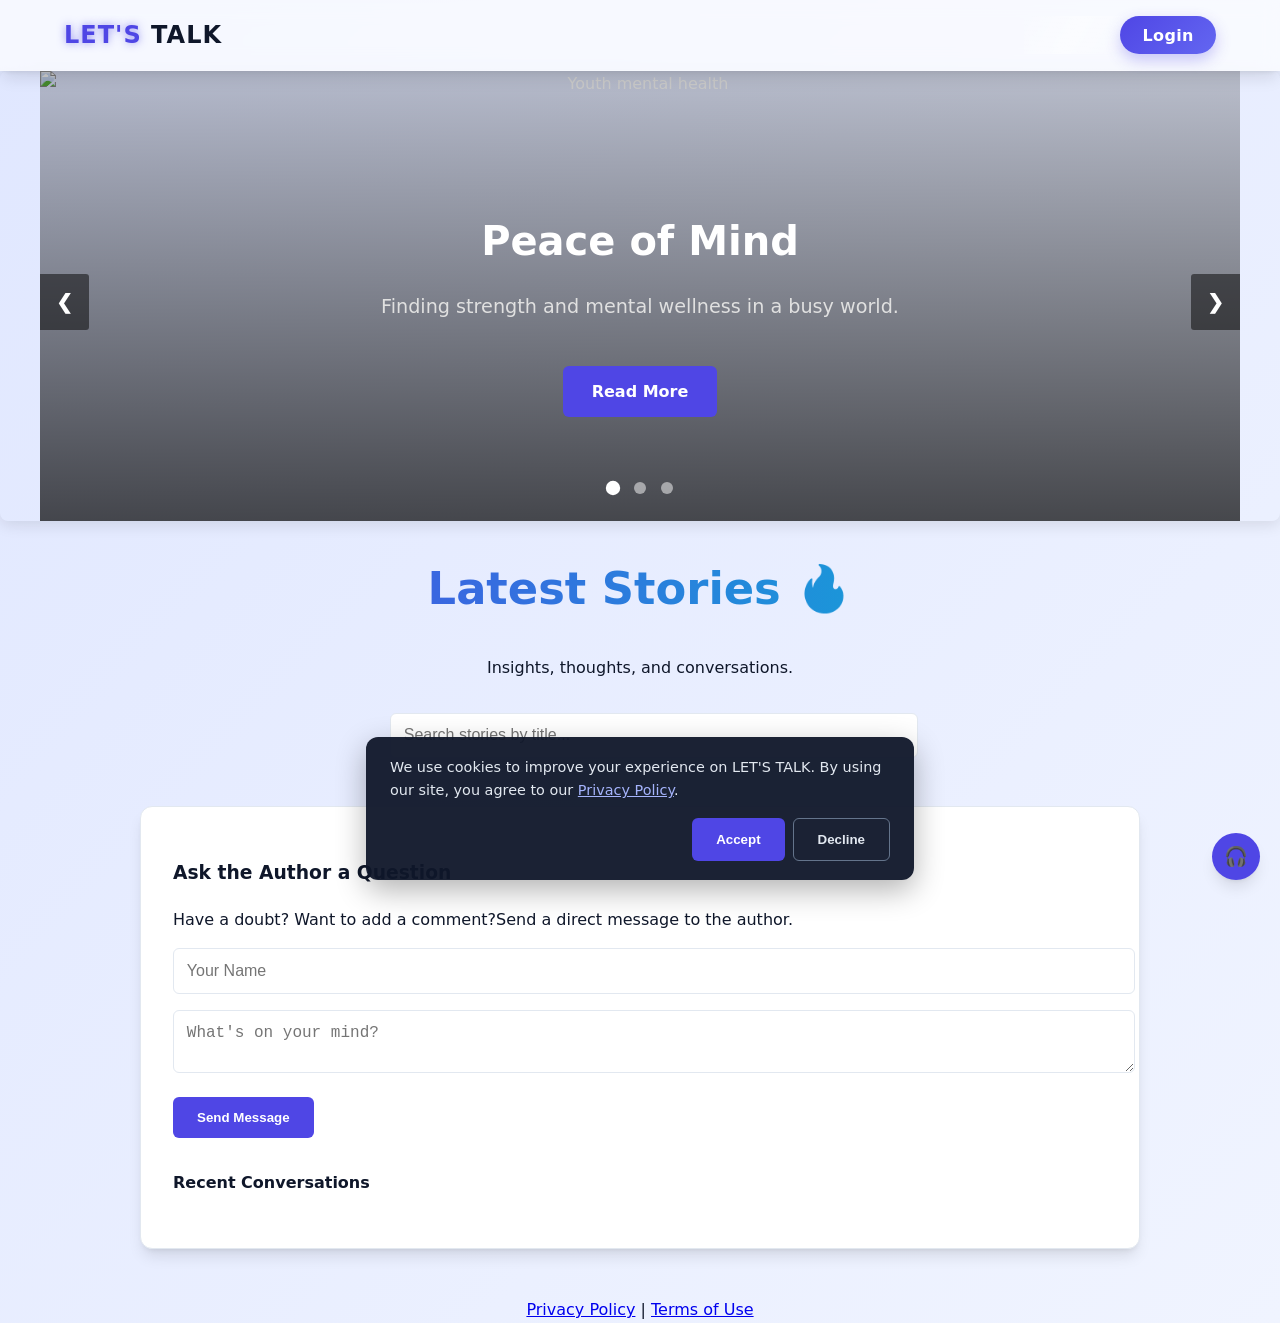
==== docs/index.html @ 357bb07a "improved UI" ====
<!DOCTYPE html>
<html lang="en">
<head>
    <meta charset="UTF-8">
    <title>LET'S TALK</title>
    <link rel="stylesheet" href="css/style.css">
    <link rel="stylesheet" href="css/header.css">
    <link rel="stylesheet" href="css/legal.css">
</head>
<body>
    <nav>
        <div class="logo"><strong>LET'S</strong> TALK</div>
         
        <div class="links"><a href="admin.html"> Login</a></div>
       
    </nav>
<!-- Add this HTML block to your index.html, e.g., after your header or before the blog-feed -->
<section class="image-slider-container">
    <div class="slider">
        <div class="slides">
            <!-- Slide 1: Mental Health Focus -->
            <div class="slide active">
                <img src="https://images.unsplash.com/photo-1506126613408-eca07ce68773?q=80&w=1999&auto=format&fit=crop" alt="Youth mental health" class="slider-image">
                <div class="slide-caption"> 
                    <h2>Peace of Mind</h2>
                    <p>Finding strength and mental wellness in a busy world.</p>
                    <a href="#" class="read-more-btn" data-post-id="YOUR_POST_ID_1">Read More</a>
                </div>
            </div>
            <!-- Slide 2: Youth for Christ Focus -->
            <div class="slide">
                <img src="https://images.unsplash.com/photo-1490730141103-6cac27aaab94?q=80&w=2070&auto=format&fit=crop" alt="Youth for Christ" class="slider-image">
                <div class="slide-caption">
                    <h2>Rooted in Faith</h2>
                    <p>Winning the generation for Christ through love and truth.</p>
                    <a href="#" class="read-more-btn" data-post-id="YOUR_POST_ID_2">Read More</a>
                </div>
            </div>
            <!-- Slide 3: Youth Related Topics -->
            <div class="slide">
                <img src="https://images.unsplash.com/photo-1529156069898-49953e39b3ac?q=80&w=2064&auto=format&fit=crop" alt="Youth community" class="slider-image">
                <div class="slide-caption">
                    <h2>Our Generation, Our Voice</h2>
                    <p>Tackling real issues and celebrating youth culture together.</p>
                    <a href="#" class="read-more-btn" data-post-id="YOUR_POST_ID_3">Read More</a>
                </div>
            </div>
        </div>
        <button class="prev-slide">&#10094;</button>
        <button class="next-slide">&#10095;</button>
        <div class="dot-container">
            <span class="dot active" onclick="currentSlide(1)"></span>
            <span class="dot" onclick="currentSlide(2)"></span>
            <span class="dot" onclick="currentSlide(3)"></span>
        </div>
    </div>
</section>

    <div class="container">
        <header style="text-align: center; margin-bottom: 3rem;">
            <h1 class="glow-title">
             <span id="typing-text"></span>
              </h1>
            <p>Insights, thoughts, and conversations.</p>
            <div style="max-width: 500px; margin: 2rem auto 0 auto;">
                <input type="text" id="search-bar" placeholder="Search stories by title..." style="margin-bottom: 0;">
            </div>
        </header>

        <!-- Blog Post Feed -->
        <div id="blog-feed" class="blog-grid">
            <!-- Posts injected by JS -->
        </div>

        <!-- Chat/Question Section -->
        <div class="interaction-box">
            <h3>Ask the Author a Question</h3>
            <p>Have a doubt? Want to add a comment?Send a direct message to the author.</p>
            <input type="text" id="user-name" placeholder="Your Name">
            <textarea id="user-question" placeholder="What's on your mind?"></textarea>
            <button id="send-chat">Send Message</button>
            
            <div id="public-chats" style="margin-top: 2rem;">
                <h4>Recent Conversations</h4>
                <!-- Chat responses from blogger will appear here -->
            </div>
        </div>
    </div>

<audio id="bg-music" loop>
    <source src="https://www.soundhelix.com/examples/mp3/SoundHelix-Song-1.mp3" type="audio/mpeg">
</audio>

<button id="music-toggle">🎧</button>
<script>
const text = "Latest Stories 🔥";
let index = 0;
let output = "";

while (index < text.length) {
    output += text.charAt(index);
    index++;
}

document.getElementById("typing-text").textContent = output;
</script>
<script>
document.addEventListener("DOMContentLoaded", () => {
    const banner = document.getElementById("cookie-banner");
    const acceptBtn = document.getElementById("accept-cookies");
    const declineBtn = document.getElementById("decline-cookies");

    if (!banner || !acceptBtn || !declineBtn) return;

    // Hide if already chosen
    if (localStorage.getItem("cookieChoice")) {
        banner.style.display = "none";
    }

    function hideBanner() {
        banner.classList.add("hide");

        // Wait for animation to finish, then remove
        setTimeout(() => {
            banner.style.display = "none";
        }, 400);
    }

    acceptBtn.addEventListener("click", () => {
        localStorage.setItem("cookieChoice", "accepted");
        hideBanner();
    });

    declineBtn.addEventListener("click", () => {
        localStorage.setItem("cookieChoice", "declined");
        hideBanner();
    });
});
</script>
    <script type="module" src="js/app.js"></script>

    <div id="cookie-banner" class="cookie-banner">
    <p>
        We use cookies to improve your experience on LET'S TALK. By using our site, you agree to our 
        <a href="privacy.html">Privacy Policy</a>.
    </p>
    <div class="cookie-actions">
        <button id="accept-cookies">Accept</button>
        <button id="decline-cookies" class="secondary">Decline</button>
    </div>
</div>
</body>

<footer style="text-align:center; margin-top:3rem;">
    <a href="privacy.html">Privacy Policy</a> |
    <a href="terms.html">Terms of Use</a>
</footer>

</html>
---- docs/css/style.css ----
:root {
    --primary: #4f46e5;
    --primary-hover: #4338ca;
    --dark: #0f172a;
    --light: #f1f5f9;
    --gray: #94a3b8;
    --white: #ffffff;
    --danger: #ef4444;
    --success: #10b981;
    --shadow: 0 10px 15px -3px rgb(0 0 0 / 0.1), 0 4px 6px -4px rgb(0 0 0 / 0.1);
}

body {
    font-family: 'Inter', system-ui, -apple-system, sans-serif;
    background: linear-gradient(to bottom right, #e0e7ff, #f0f4ff); /* Soft blue gradient */
    color: var(--dark);
    line-height: 1.6;
    margin: 0;
}

nav {
    background: var(--white);
    padding: 1rem 5%;
    display: flex;
    justify-content: space-between;
    align-items: center;
    box-shadow: var(--shadow);
    position: sticky;
    top: 0;
    z-index: 100;
}

.container {
    max-width: 1000px;
    margin: 2rem auto;
    padding: 0 1rem;
}

/* Post Cards */
.blog-grid {
    display: grid;
    grid-template-columns: repeat(auto-fill, minmax(300px, 1fr));
    gap: 2rem;
}

.post-card {
    background: var(--white);
    border-radius: 12px;
    overflow: hidden;
    box-shadow: var(--shadow);
    transition: transform 0.2s;
}

.post-card:hover {
    transform: translateY(-5px);
}

.post-content {
    padding: 1.5rem;
}

.post-content small {
    display: block;
    color: var(--gray);
    margin-bottom: 0.5rem;
}

.post-card img {
    width: 100%;
    height: 180px;
    object-fit: cover;
    border-bottom: 1px solid #f1f5f9;
}

/* Dashboard Specifics */
.dashboard-grid {
    display: grid;
    grid-template-columns: 1fr;
    gap: 2rem;
    margin-top: 2rem;
}

@media (min-width: 768px) {
    .dashboard-grid {
        grid-template-columns: 3fr 2fr;
    }
}

/* Chat/Interaction Section */
.interaction-box {
    background: var(--white);
    padding: 2rem;
    border-radius: 12px;
    box-shadow: var(--shadow);
    border: 1px solid #e2e8f0;
}

input, textarea {
    width: 100%;
    padding: 0.8rem;
    margin-bottom: 1rem;
    border: 1px solid #e2e8f0;
    border-radius: 6px;
    font-size: 1rem;
    transition: border-color 0.2s, box-shadow 0.2s;
}

input:focus, textarea:focus {
    outline: none;
    border-color: var(--primary);
    box-shadow: 0 0 0 3px rgba(79, 70, 229, 0.1);
}

button {
    background: var(--primary);
    color: white;
    padding: 0.8rem 1.5rem;
    border: none;
    border-radius: 6px;
    cursor: pointer;
    font-weight: 600;
    transition: opacity 0.2s;
}

button:hover {
    background: var(--primary-hover);
}

button:disabled {
    opacity: 0.6;
    cursor: not-allowed;
}

.chat-bubble {
    background: #f1f5f9;
    padding: 1.2rem;
    border-radius: 12px;
    margin-bottom: 1rem;
    border-left: 4px solid var(--primary);
    transition: transform 0.2s;
}

.chat-bubble:hover {
    transform: translateX(5px);
}
.unread-chat {
    background-color: #fffbeb; /* Light yellow background for unread */
    border-color: #f59e0b; /* Orange border */
}

/* Login Form Styling */
#login-section {
    max-width: 400px;
    margin: 4rem auto;
    padding: 2rem;
    background: var(--white);
    border-radius: 12px;
    box-shadow: var(--shadow);
    text-align: center;
}

#login-section h1 {
    color: var(--dark);
    margin-bottom: 1.5rem;
}
#login-section input {
    margin-bottom: 1.5rem;
}


#forgot-password-link {
    display: block;
    margin-top: 1rem;
    font-size: 1.1rem;
    color: var(--gray);
    text-decoration: none;
    transition: color 0.2s;
}
#forgot-password-link:hover {
    color: var(--primary);
}
/* Slider Container */
.image-slider-container {
    width: 100%;
    margin-bottom: 2rem; /* Spacing below the slider */
    overflow: hidden; /* Ensures slides don't overflow */
    border-radius: 8px; /* Soften edges */
    box-shadow: 0 4px 15px rgba(0,0,0,0.1); /* Subtle shadow */
}

.slider {
    position: relative;
    width: 100%;
    max-width: 1200px; /* Adjust max width as needed */
    margin: 0 auto;
    height: 450px; /* Fixed height for the slider, adjust as needed */
    overflow: hidden;
}

.slides {
    display: flex;
    width: 100%;
    height: 100%;
}

.slide {
    min-width: 100%; /* Each slide takes full width */
    height: 100%;
    position: absolute;
    top: 0;
    left: 0;
    opacity: 0; /* Hidden by default */
    transition: opacity 0.8s ease-in-out; /* Fade transition */
    display: flex;
    align-items: center;
    justify-content: center;
    color: white;
    text-align: center;
}

.slide.active {
    opacity: 1; /* Active slide is visible */
    position: relative; /* Bring active slide into normal flow for positioning */
}

.slider-image {
    width: 100%;
    height: 100%;
    object-fit: cover; /* Cover the area, cropping if necessary */
    position: absolute;
    top: 0;
    left: 0;
    z-index: 1;
}

/* Dark overlay to make text pop */
.slide::after {
    content: '';
    position: absolute;
    top: 0;
    left: 0;
    width: 100%;
    height: 100%;
    background: linear-gradient(to top, rgba(0,0,0,0.7) 0%, rgba(0,0,0,0.2) 100%);
    z-index: 2;
}

.slide-caption {
    position: relative;
    z-index: 3;
    max-width: 70%;
}

.slide-caption h2 {
    font-size: 2.5rem;
    margin-bottom: 0.5rem;
    color: white; /* Ensure text color is visible */
}

.slide-caption p {
    font-size: 1.2rem;
    color: #e0e0e0;
}

/* Read More Button in Slider */
.read-more-btn {
    display: inline-block;
    margin-top: 1.5rem;
    padding: 0.8rem 1.8rem;
    background-color: var(--primary);
    color: var(--white);
    text-decoration: none;
    border-radius: 6px;
    font-weight: 600;
    transition: background-color 0.3s ease, transform 0.2s ease;
}
.read-more-btn:hover {
    background-color: var(--primary-hover);
    transform: translateY(-2px);
}

/* Navigation Buttons */
.prev-slide, .next-slide {
    cursor: pointer;
    position: absolute;
    top: 50%;
    width: auto;
    padding: 16px;
    margin-top: -22px;
    color: white;
    font-weight: bold;
    font-size: 20px;
    transition: 0.6s ease;
    border-radius: 0 3px 3px 0;
    user-select: none;
    background-color: rgba(0, 0, 0, 0.5);
    border: none;
    z-index: 3; /* Above slides and caption */
}

.next-slide {
    right: 0;
    border-radius: 3px 0 0 3px;
}

.prev-slide:hover, .next-slide:hover {
    background-color: rgba(0, 0, 0, 0.8);
}

/* Dot indicators */
.dot-container {
    position: absolute;
    bottom: 20px;
    width: 100%;
    text-align: center;
    z-index: 4;
}

.dot {
    cursor: pointer;
    height: 12px;
    width: 12px;
    margin: 0 5px;
    background-color: rgba(255, 255, 255, 0.5);
    border-radius: 50%;
    display: inline-block;
    transition: background-color 0.3s ease;
}

.dot.active, .dot:hover {
    background-color: white;
    transform: scale(1.2);
}

/* Responsive adjustments */
@media (max-width: 768px) {
    .slider {
        height: 300px; /* Smaller height on mobile */
    }
    .slide-caption h2 {
        font-size: 1.8rem;
    }
    .slide-caption p {
        font-size: 1rem;
    }
    .prev-slide, .next-slide {
        padding: 10px;
        font-size: 16px;
        margin-top: -15px;
    }
}
@media (max-width: 480px) {
    .slider {
        height: 200px;
    }
    .slide-caption {
        padding: 1rem;
        max-width: 90%;
    }
    .slide-caption h2 {
        font-size: 1.5rem;
    }
    .slide-caption p {
        font-size: 0.9rem;
    }
}
nav {
    transition: all 0.3s ease;
}

/* When scrolling */
nav.scrolled {
    padding: 0.6rem 5%;
    box-shadow: 0 8px 25px rgba(0,0,0,0.15);
}

/* Fade-in animation */
.fade-in {
    opacity: 0;
    transform: translateY(20px);
    animation: fadeIn 0.8s ease forwards;
}

@keyframes fadeIn {
    to {
        opacity: 1;
        transform: translateY(0);
    }
}

#music-toggle {
    position: fixed;
    bottom: 20px;
    right: 20px;
    background: var(--primary);
    color: white;
    border-radius: 50%;
    padding: 12px;
    font-size: 1.2rem;
    box-shadow: var(--shadow);
    cursor: pointer;
}

.post-card {
    backdrop-filter: blur(12px);
    background: rgba(255, 255, 255, 0.7);
}

body.dark .post-card {
    background: rgba(15, 23, 42, 0.7);
}

button:active {
    transform: scale(0.95);
}

.post-card:hover {
    transform: translateY(-8px) scale(1.02);
}
---- docs/css/header.css ----
/* NAVBAR - Modern Glass Effect */
nav {
    background: rgba(255, 255, 255, 0.7);
    backdrop-filter: blur(10px);
    -webkit-backdrop-filter: blur(10px);
    border-bottom: 1px solid rgba(255, 255, 255, 0.2);
}

/* Logo styling */
.logo {
    font-size: 1.5rem;
    font-weight: 800;
    letter-spacing: 1px;
    color: var(--dark);
}

/* Make LET'S glow slightly */
.logo strong {
    color: var(--primary);
    text-shadow: 0 0 8px rgba(79, 70, 229, 0.6);
}

/* Nav links */
/* Style the login link as a button */
.links a {
    background: linear-gradient(135deg, var(--primary), #6366f1);
    color: white;
    padding: 0.6rem 1.4rem;
    border-radius: 999px; /* pill shape */
    text-decoration: none;
    font-weight: 600;
    letter-spacing: 0.3px;
    box-shadow: 0 6px 15px rgba(79, 70, 229, 0.3);
    transition: all 0.25s ease;
    position: relative;
    overflow: hidden;
}

/* Hover effect */
.links a:hover {
    transform: translateY(-2px);
    box-shadow: 0 10px 25px rgba(79, 70, 229, 0.4);
    background: linear-gradient(135deg, var(--primary-hover), #4f46e5);
}

/* Click effect */
.links a:active {
    transform: scale(0.95);
}

/* Shine animation */
.links a::after {
    content: "";
    position: absolute;
    top: 0;
    left: -100%;
    width: 100%;
    height: 100%;
    background: linear-gradient(
        120deg,
        transparent,
        rgba(255,255,255,0.4),
        transparent
    );
    transition: 0.6s;
}

.links a:hover::after {
    left: 100%;
}
/* Glow animation */
.glow-title {
    font-size: 2.8rem;
    font-weight: 800;
    background: linear-gradient(90deg, #4f46e5, #06b6d4, #4f46e5);
    background-size: 200%;
    
    /* Fix starts here */
    background-clip: text;
    -webkit-background-clip: text;
    -webkit-text-fill-color: transparent;
    /* Fallback for browsers that don't support it */
    color: #4f46e5; 
    
    animation: glowMove 4s linear infinite;
}


/* Smooth gradient animation */
@keyframes glowMove {
    0% { background-position: 0%; }
    100% { background-position: 200%; }
}
.post-card {
    position: relative;
    overflow: hidden;
}

.post-card::before {
    content: '';
    position: absolute;
    inset: 0;
    background: linear-gradient(120deg, transparent, rgba(79,70,229,0.2), transparent);
    opacity: 0;
    transition: opacity 0.3s ease;
}

.post-card:hover::before {
    opacity: 1;
}

:root {
    --neon: #22d3ee;
}

/* Neon glow accents */
button:hover {
    box-shadow: 0 0 10px var(--neon), 0 0 20px var(--neon);
}

.slide-caption h2 {
    animation: slideUp 1s ease;
}

@keyframes slideUp {
    from {
        opacity: 0;
        transform: translateY(40px);
    }
    to {
        opacity: 1;
        transform: translateY(0);
    }
}
---- docs/css/legal.css ----
.legal-container {
    max-width: 800px;
    margin: 3rem auto;
    padding: 2rem;
    background: var(--white);
    border-radius: 12px;
    box-shadow: var(--shadow);
    line-height: 1.7;
}

.legal-container h1 {
    text-align: center;
    margin-bottom: 0.5rem;
}

.last-updated {
    text-align: center;
    color: var(--gray);
    font-size: 0.9rem;
    margin-bottom: 2rem;
}

.legal-container section {
    margin-bottom: 1.8rem;
}

.legal-container h2 {
    margin-bottom: 0.5rem;
    color: var(--primary);
}

.legal-container p {
    color: #334155;
}

/* Footer */
.legal-footer {
    text-align: center;
    margin: 2rem 0;
}

.legal-footer a {
    color: var(--primary);
    text-decoration: none;
    font-weight: 500;
}

.legal-footer a:hover {
    text-decoration: underline;
}

.cookie-banner {
    position: fixed;
    bottom: 20px;
    left: 50%;
    transform: translateX(-50%);
    background: rgba(15, 23, 42, 0.95);
    color: white;
    padding: 1.2rem 1.5rem;
    border-radius: 12px;
    box-shadow: 0 10px 30px rgba(0,0,0,0.3);
    display: flex;
    flex-direction: column;
    gap: 1rem;
    max-width: 500px;
    width: 90%;
    z-index: 9999;
    animation: slideUp 0.4s ease;
}

.cookie-banner p {
    margin: 0;
    font-size: 0.9rem;
    color: #e2e8f0;
}

.cookie-banner a {
    color: #a5b4fc;
    text-decoration: underline;
}

.cookie-actions {
    display: flex;
    gap: 0.5rem;
    justify-content: flex-end;
}

/* Secondary button (Decline) */
.cookie-actions .secondary {
    background: transparent;
    border: 1px solid #64748b;
    color: #e2e8f0;
}

.cookie-actions .secondary:hover {
    background: rgba(255,255,255,0.1);
}

/* Animation */
@keyframes slideUp {
    from {
        opacity: 0;
        transform: translate(-50%, 20px);
    }
    to {
        opacity: 1;
        transform: translate(-50%, 0);
    }
}

.cookie-banner {
    transition: all 0.4s ease;
}

/* Slide out animation */
.cookie-banner.hide {
    opacity: 0;
    transform: translate(-50%, 40px);
    pointer-events: none;
}
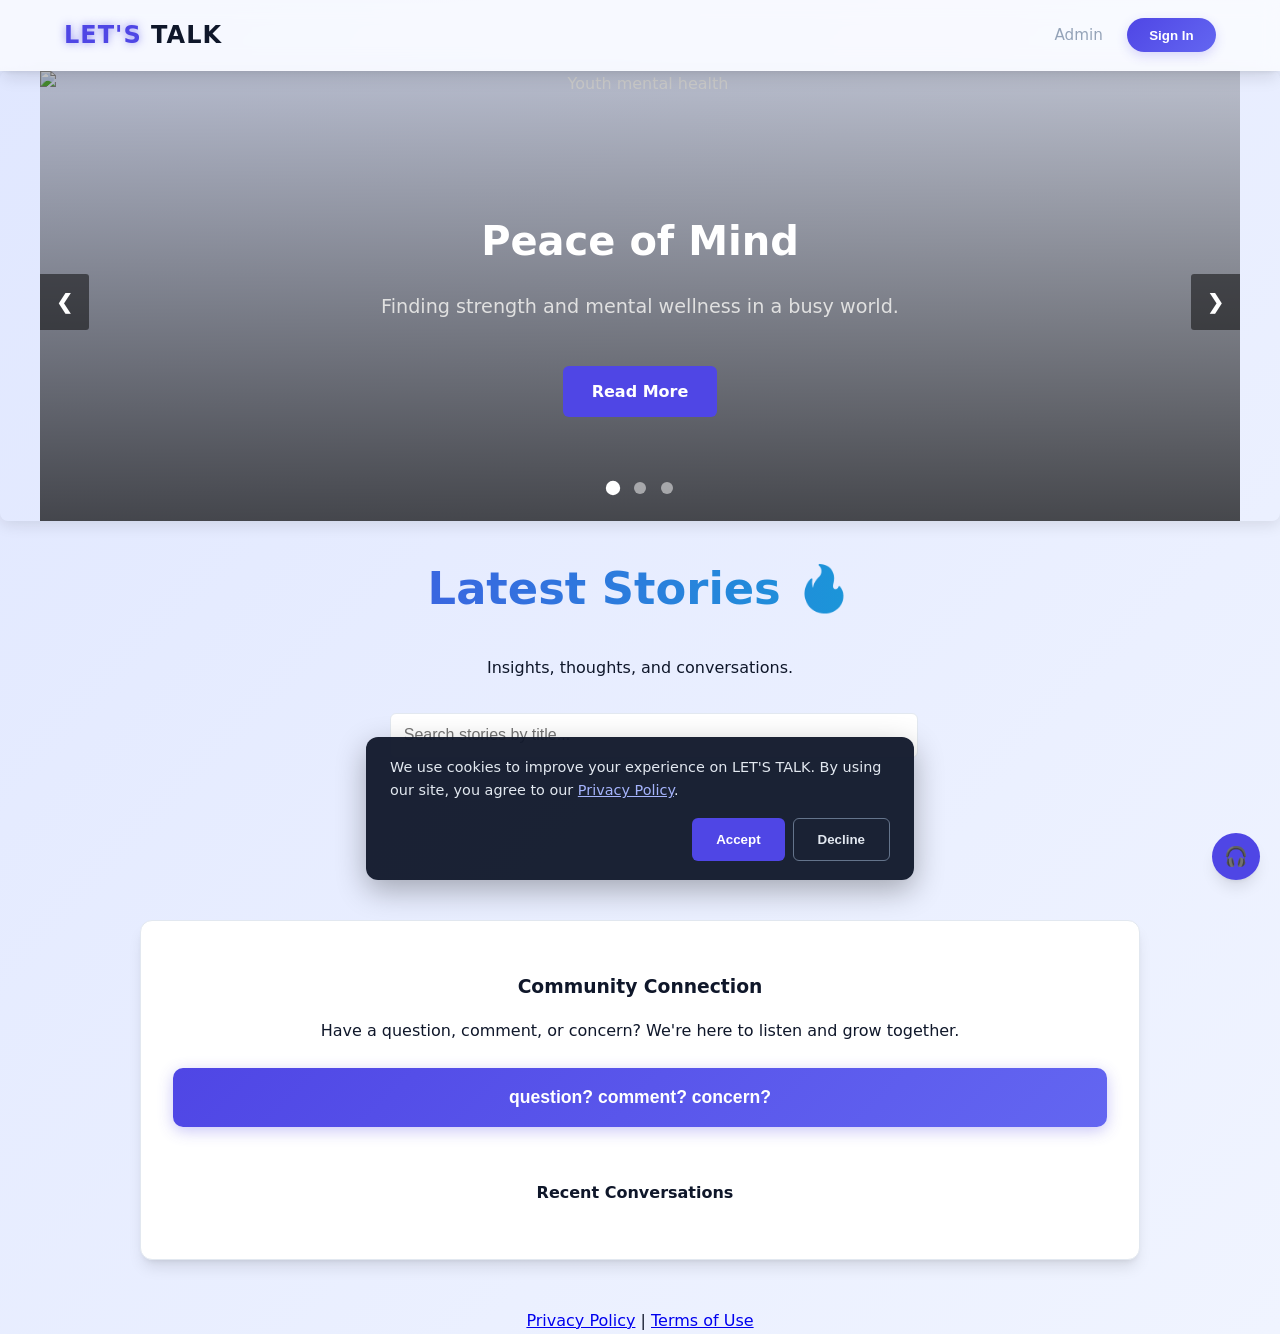
==== commit c1698cd0: "improved the user interface" ====
--- a/docs/index.html
+++ b/docs/index.html
@@ -11,7 +11,16 @@
     <nav>
         <div class="logo"><strong>LET'S</strong> TALK</div>
          
-        <div class="links"><a href="admin.html"> Login</a></div>
+        <div class="links">
+            <a href="admin.html" class="admin-link">Admin</a>
+            <div id="auth-nav" style="display: flex; align-items: center;">
+                <button id="user-auth-modal-btn" class="login-pill">Sign In</button>
+                <div id="user-profile-nav" style="display: none; align-items: center; gap: 10px;">
+                    <span id="user-display-name" style="font-weight: 600;"></span>
+                    <button id="user-logout-btn" class="secondary-btn" style="width: auto; margin: 0; padding: 0.4rem 1rem;">Logout</button>
+                </div>
+            </div>
+        </div>
        
     </nav>
 <!-- Add this HTML block to your index.html, e.g., after your header or before the blog-feed -->
@@ -72,15 +81,18 @@
             <!-- Posts injected by JS -->
         </div>
 
-        <!-- Chat/Question Section -->
-        <div class="interaction-box">
-            <h3>Ask the Author a Question</h3>
-            <p>Have a doubt? Want to add a comment?Send a direct message to the author.</p>
-            <input type="text" id="user-name" placeholder="Your Name">
-            <textarea id="user-question" placeholder="What's on your mind?"></textarea>
-            <button id="send-chat">Send Message</button>
+        <!-- Infinite Scroll Sentinel -->
+        <div id="infinite-scroll-sentinel" style="text-align: center; padding: 2rem 0; min-height: 50px;">
+            <!-- Spinner/Status injected by JS -->
+        </div>
+
+        <!-- Community Connection Trigger -->
+        <div class="interaction-box" style="text-align: center;">
+            <h3 style="margin-bottom: 0.5rem;">Community Connection</h3>
+            <p style="margin-bottom: 1.5rem;">Have a question, comment, or concern? We're here to listen and grow together.</p>
+            <button id="community-modal-trigger">question? comment? concern?</button>
             
-            <div id="public-chats" style="margin-top: 2rem;">
+            <div id="public-chats">
                 <h4>Recent Conversations</h4>
                 <!-- Chat responses from blogger will appear here -->
             </div>
@@ -91,69 +103,65 @@
     <source src="https://www.soundhelix.com/examples/mp3/SoundHelix-Song-1.mp3" type="audio/mpeg">
 </audio>
 
+<button id="back-to-top" title="Back to top">↑</button>
 <button id="music-toggle">🎧</button>
-<script>
-const text = "Latest Stories 🔥";
-let index = 0;
-let output = "";
 
-while (index < text.length) {
-    output += text.charAt(index);
-    index++;
-}
+    <script type="module" src="js/ui.js"></script>
+    <!-- Reply Modal moved out of the cookie banner -->
+    <div id="reply-modal" class="modal-overlay" style="display: none;">
+        <div class="modal-content">
+            <span class="close-button">&times;</span>
+            <h3>Reply to: <span id="modal-post-title"></span></h3>
+            <p>Your thoughts are valuable! Share your reply below.</p>
+            <form id="reply-form">
+                <input type="text" id="reply-user-name" placeholder="Your Name (Optional)">
+                <textarea id="reply-message" placeholder="Type your reply here..."></textarea>
+                <input type="hidden" id="hidden-post-id">
+                <input type="hidden" id="hidden-post-title">
+                <button type="submit" id="submit-reply-btn">Submit Reply</button>
+            </form>
+        </div>
+    </div>
 
-document.getElementById("typing-text").textContent = output;
-</script>
-<script>
-document.addEventListener("DOMContentLoaded", () => {
-    const banner = document.getElementById("cookie-banner");
-    const acceptBtn = document.getElementById("accept-cookies");
-    const declineBtn = document.getElementById("decline-cookies");
-
-    if (!banner || !acceptBtn || !declineBtn) return;
-
-    // Hide if already chosen
-    if (localStorage.getItem("cookieChoice")) {
-        banner.style.display = "none";
-    }
-
-    function hideBanner() {
-        banner.classList.add("hide");
-
-        // Wait for animation to finish, then remove
-        setTimeout(() => {
-            banner.style.display = "none";
-        }, 400);
-    }
-
-    acceptBtn.addEventListener("click", () => {
-        localStorage.setItem("cookieChoice", "accepted");
-        hideBanner();
-    });
-
-    declineBtn.addEventListener("click", () => {
-        localStorage.setItem("cookieChoice", "declined");
-        hideBanner();
-    });
-});
-</script>
     <script type="module" src="js/app.js"></script>
 
+    <!-- User Authentication Modal -->
+    <div id="user-auth-modal" class="modal-overlay" style="display: none;">
+        <div class="modal-content">
+            <span class="close-button" id="close-auth-modal">&times;</span>
+            <h3 id="auth-modal-title">Sign In</h3>
+            <form id="auth-form">
+                <div id="signup-fields" style="display: none;">
+                    <input type="text" id="auth-first-name" placeholder="First Name" required>
+                    <input type="text" id="auth-last-name" placeholder="Last Name" required>
+                </div>
+                <input type="email" id="auth-email" placeholder="Email" required>
+                <input type="password" id="auth-password" placeholder="Password" required>
+                <button type="submit" id="auth-submit-btn">Sign In</button>
+            </form>
+            <p style="text-align: center; margin-top: 1rem;">
+                <span id="auth-toggle-text">Don't have an account?</span> 
+                <a href="#" id="auth-toggle-link" style="color: var(--primary); text-decoration: none; font-weight: 600;">Sign Up</a>
+            </p>
+            <div id="auth-error-message" style="color: var(--danger); text-align: center; margin-top: 1rem;"></div>
+        </div>
+    </div>
+
+    <!-- Cookie Banner (keep at the bottom) -->
     <div id="cookie-banner" class="cookie-banner">
-    <p>
-        We use cookies to improve your experience on LET'S TALK. By using our site, you agree to our 
-        <a href="privacy.html">Privacy Policy</a>.
-    </p>
-    <div class="cookie-actions">
-        <button id="accept-cookies">Accept</button>
-        <button id="decline-cookies" class="secondary">Decline</button>
+        <p>
+            We use cookies to improve your experience on LET'S TALK. By using our site, you agree to our 
+            <a href="privacy.html">Privacy Policy</a>.
+        </p>
+        <div class="cookie-actions">
+            <button id="accept-cookies">Accept</button>
+            <button id="decline-cookies" class="secondary">Decline</button>
+        </div>
     </div>
-</div>
+
+    <footer style="text-align:center; margin-top:3rem;">
+        <a href="privacy.html">Privacy Policy</a> |
+        <a href="terms.html">Terms of Use</a>
+    </footer>
 </body>
-
-<footer style="text-align:center; margin-top:3rem;">
-    <a href="privacy.html">Privacy Policy</a> |
-    <a href="terms.html">Terms of Use</a>
-</footer>
-
 </html>
--- a/docs/css/style.css
+++ b/docs/css/style.css
@@ -30,6 +30,24 @@
     z-index: 100;
 }
 
+.links {
+    display: flex;
+    align-items: center;
+    gap: 1.5rem;
+}
+
+.admin-link {
+    text-decoration: none;
+    color: var(--gray);
+    font-weight: 500;
+    font-size: 0.95rem;
+    transition: color 0.2s;
+}
+
+.admin-link:hover {
+    color: var(--primary);
+}
+
 .container {
     max-width: 1000px;
     margin: 2rem auto;
@@ -63,6 +81,14 @@
     display: block;
     color: var(--gray);
     margin-bottom: 0.5rem;
+}
+
+.post-content h3 {
+    margin-top: 0;
+    display: -webkit-box;
+    -webkit-line-clamp: 2;
+    -webkit-box-orient: vertical;
+    overflow: hidden;
 }
 
 .post-card img {
@@ -95,7 +121,25 @@
     border: 1px solid #e2e8f0;
 }
 
-input, textarea {
+#public-chats {
+    max-height: 400px;
+    overflow-y: auto;
+    padding-right: 10px;
+}
+
+/* Custom Scrollbar for interaction areas */
+#public-chats::-webkit-scrollbar,
+.post-replies::-webkit-scrollbar {
+    width: 6px;
+}
+
+#public-chats::-webkit-scrollbar-thumb,
+.post-replies::-webkit-scrollbar-thumb {
+    background-color: var(--gray);
+    border-radius: 10px;
+}
+
+input, textarea, select {
     width: 100%;
     padding: 0.8rem;
     margin-bottom: 1rem;
@@ -105,7 +149,7 @@
     transition: border-color 0.2s, box-shadow 0.2s;
 }
 
-input:focus, textarea:focus {
+input:focus, textarea:focus, select:focus {
     outline: none;
     border-color: var(--primary);
     box-shadow: 0 0 0 3px rgba(79, 70, 229, 0.1);
@@ -124,6 +168,13 @@
 
 button:hover {
     background: var(--primary-hover);
+}
+
+.login-pill {
+    background: linear-gradient(135deg, var(--primary), #6366f1);
+    border-radius: 999px;
+    padding: 0.6rem 1.4rem;
+    box-shadow: 0 4px 12px rgba(79, 70, 229, 0.2);
 }
 
 button:disabled {
@@ -388,6 +439,37 @@
     }
 }
 
+/* --- Like Count Animation --- */
+@keyframes likePop {
+    0% { transform: scale(1); }
+    50% { transform: scale(1.4); }
+    100% { transform: scale(1); }
+}
+
+.like-pop {
+    display: inline-block;
+    animation: likePop 0.4s cubic-bezier(0.175, 0.885, 0.32, 1.275);
+}
+
+.floating-heart {
+    position: fixed;
+    pointer-events: none;
+    z-index: 10000;
+    font-size: 1.5rem;
+    animation: floatUp 1s cubic-bezier(0.165, 0.84, 0.44, 1) forwards;
+}
+
+@keyframes floatUp {
+    0% {
+        transform: translate(-50%, -50%) scale(0.5);
+        opacity: 1;
+    }
+    100% {
+        transform: translate(calc(-50% + var(--x-dir)), calc(-50% + var(--y-dir))) scale(1.5) rotate(20deg);
+        opacity: 0;
+    }
+}
+
 #music-toggle {
     position: fixed;
     bottom: 20px;
@@ -401,6 +483,32 @@
     cursor: pointer;
 }
 
+#back-to-top {
+    display: none; /* Hidden by default */
+    position: fixed;
+    bottom: 80px; /* Positioned above the music toggle */
+    right: 20px;
+    z-index: 99;
+    width: 48px;
+    height: 48px;
+    border-radius: 50%;
+    background: var(--primary);
+    color: white;
+    border: none;
+    outline: none;
+    cursor: pointer;
+    font-size: 1.5rem;
+    box-shadow: var(--shadow);
+    transition: transform 0.2s, background 0.2s;
+    align-items: center;
+    justify-content: center;
+}
+
+#back-to-top:hover {
+    background: var(--primary-hover);
+    transform: scale(1.1);
+}
+
 .post-card {
     backdrop-filter: blur(12px);
     background: rgba(255, 255, 255, 0.7);
@@ -416,4 +524,270 @@
 
 .post-card:hover {
     transform: translateY(-8px) scale(1.02);
+}
+
+/* Auth Modal Specifics */
+#auth-form input {
+    margin-bottom: 0.8rem; /* Slightly less margin for more compact form */
+}
+#auth-form button {
+    margin-top: 1rem;
+}
+
+.post-description {
+    overflow: hidden;
+    transition: max-height 0.3s ease;
+}
+
+.post-description.collapsed {
+    display: -webkit-box;
+    -webkit-line-clamp: 3;
+    -webkit-box-orient: vertical;
+}
+
+.read-more-toggle {
+    color: var(--primary);
+    cursor: pointer;
+    font-weight: 600;
+    font-size: 0.9rem;
+    display: block;
+    margin-bottom: 1rem;
+}
+
+/* --- Admin Tabs Navigation --- */
+.admin-tabs {
+    display: flex;
+    gap: 1rem;
+    margin-bottom: 2rem;
+    border-bottom: 2px solid #e2e8f0;
+    padding: 0;
+    background: var(--white);
+    position: sticky;
+    top: 60px; /* Adjusted to sit right below your nav */
+    z-index: 90;
+}
+.tab-btn {
+    display: flex;
+    align-items: center;
+    gap: 0.6rem;
+    background: none;
+    color: var(--gray);
+    border: none;
+    padding: 1.2rem 1rem;
+    font-size: 1rem;
+    cursor: pointer;
+    border-radius: 0;
+    font-weight: 600;
+    transition: all 0.3s ease;
+    border-bottom: 4px solid transparent;
+    white-space: nowrap;
+}
+.tab-btn i {
+    font-size: 1.1rem;
+    transition: transform 0.2s ease;
+}
+.tab-btn:hover {
+    color: var(--primary);
+}
+.tab-btn.active {
+    color: var(--primary);
+    border-bottom: 4px solid var(--primary);
+}
+.tab-btn.active i {
+    transform: scale(1.1);
+}
+.tab-content {
+    display: none;
+    animation: fadeIn 0.3s ease;
+}
+.tab-content.active {
+    display: block;
+    padding-top: 10px;
+}
+
+/* --- Member Badge --- */
+.member-badge {
+    background-color: var(--primary);
+    color: white;
+    padding: 0.3rem 0.6rem;
+    border-radius: 4px;
+    font-size: 0.75rem;
+    font-weight: 600;
+    text-transform: uppercase;
+    margin-left: 0.5rem;
+    white-space: nowrap; /* Prevent badge from wrapping */
+}
+
+/* --- Gated Content Styles --- */
+.cta-card {
+    background: linear-gradient(135deg, #ffffff 0%, #f8fafc 100%);
+    border: 2px dashed var(--primary);
+    display: flex;
+    align-items: center;
+    justify-content: center;
+    text-align: center;
+    min-height: 350px;
+}
+
+.cta-card i {
+    font-size: 3rem;
+    color: var(--primary);
+    margin-bottom: 1rem;
+}
+
+/* --- Modal Styles --- */
+.modal-overlay {
+    position: fixed;
+    top: 0;
+    left: 0;
+    width: 100%;
+    height: 100%;
+    background: rgba(0, 0, 0, 0.6);
+    display: flex;
+    justify-content: center;
+    align-items: center;
+    z-index: 1000;
+}
+.modal-content {
+    background: var(--white);
+    padding: 2.5rem;
+    border-radius: 12px;
+    box-shadow: var(--shadow);
+    width: 90%;
+    max-width: 500px;
+    position: relative;
+    animation: modalPop 0.3s ease-out;
+}
+.modal-content h3 {
+    margin-top: 0;
+    color: var(--dark);
+}
+.modal-content p {
+    margin-bottom: 1.5rem;
+}
+.modal-content .close-button {
+    position: absolute;
+    top: 15px;
+    right: 20px;
+    font-size: 1.8rem;
+    cursor: pointer;
+    color: var(--gray);
+}
+.modal-content .close-button:hover {
+    color: var(--dark);
+}
+
+@keyframes modalPop {
+    from { opacity: 0; transform: scale(0.95); }
+    to { opacity: 1; transform: scale(1); }
+}
+
+/* Styles for replies displayed under posts */
+.post-replies {
+    margin-top: 1.5rem;
+    padding-top: 1rem;
+    border-top: 1px solid #e2e8f0;
+    max-height: 250px;
+    overflow-y: auto;
+    padding-right: 8px;
+}
+.post-replies h4 {
+    color: var(--dark);
+    margin-bottom: 1rem;
+}
+.post-reply-bubble {
+    background: #f8fafc; /* Lighter background for replies */
+    padding: 0.8rem 1.2rem;
+    border-radius: 8px;
+    margin-bottom: 0.8rem;
+    border-left: 3px solid var(--gray);
+}
+.post-reply-bubble strong {
+    color: var(--primary);
+}
+
+.post-actions {
+    display: flex;
+    gap: 10px;
+    margin-bottom: 1rem;
+    align-items: center;
+}
+
+.like-btn {
+    background: #fee2e2;
+    color: #ef4444;
+    border: 1px solid #fecaca;
+}
+.like-btn:hover {
+    background: #fecaca;
+}
+
+.like-btn.liked {
+    background: #ef4444;
+    color: white;
+    cursor: default;
+}
+
+.toggle-replies-btn {
+    background: var(--light);
+    color: var(--dark);
+    border: 1px solid #e2e8f0;
+}
+.toggle-replies-btn:hover {
+    background: #cbd5e1;
+}
+
+.secondary-btn {
+    background: var(--light);
+    color: var(--dark);
+    border: 1px solid #e2e8f0;
+    width: 100%;
+    margin-top: 10px;
+    padding: 0.5rem;
+    font-size: 0.85rem;
+    border-radius: 6px;
+    cursor: pointer;
+    transition: background 0.2s;
+}
+.secondary-btn:hover {
+    background: #cbd5e1;
+}
+
+/* --- Loading Spinner --- */
+.spinner {
+    width: 18px;
+    height: 18px;
+    border: 2px solid rgba(255, 255, 255, 0.3);
+    border-radius: 50%;
+    border-top-color: #fff;
+    animation: spin 0.8s linear infinite;
+    display: inline-block;
+    vertical-align: middle;
+    margin-right: 8px;
+}
+
+@keyframes spin {
+    to { transform: rotate(360deg); }
+}
+
+/* Community Modal Trigger Button */
+#community-modal-trigger {
+    background: linear-gradient(135deg, var(--primary), #6366f1);
+    color: white;
+    border: none;
+    padding: 1.2rem;
+    border-radius: 10px;
+    font-weight: 700;
+    cursor: pointer;
+    width: 100%;
+    font-size: 1.1rem;
+    box-shadow: 0 4px 15px rgba(79, 70, 229, 0.3);
+    transition: all 0.3s ease;
+    margin-bottom: 2rem;
+}
+
+#community-modal-trigger:hover {
+    transform: translateY(-3px);
+    box-shadow: 0 8px 25px rgba(79, 70, 229, 0.4);
+    filter: brightness(1.1);
 }
--- a/docs/css/header.css
+++ b/docs/css/header.css
@@ -22,7 +22,7 @@
 
 /* Nav links */
 /* Style the login link as a button */
-.links a {
+.links a:not(.admin-link) {
     background: linear-gradient(135deg, var(--primary), #6366f1);
     color: white;
     padding: 0.6rem 1.4rem;
@@ -37,19 +37,19 @@
 }
 
 /* Hover effect */
-.links a:hover {
+.links a:not(.admin-link):hover {
     transform: translateY(-2px);
     box-shadow: 0 10px 25px rgba(79, 70, 229, 0.4);
     background: linear-gradient(135deg, var(--primary-hover), #4f46e5);
 }
 
 /* Click effect */
-.links a:active {
+.links a:not(.admin-link):active {
     transform: scale(0.95);
 }
 
 /* Shine animation */
-.links a::after {
+.links a:not(.admin-link)::after {
     content: "";
     position: absolute;
     top: 0;
@@ -103,6 +103,7 @@
     background: linear-gradient(120deg, transparent, rgba(79,70,229,0.2), transparent);
     opacity: 0;
     transition: opacity 0.3s ease;
+    pointer-events: none;
 }
 
 .post-card:hover::before {
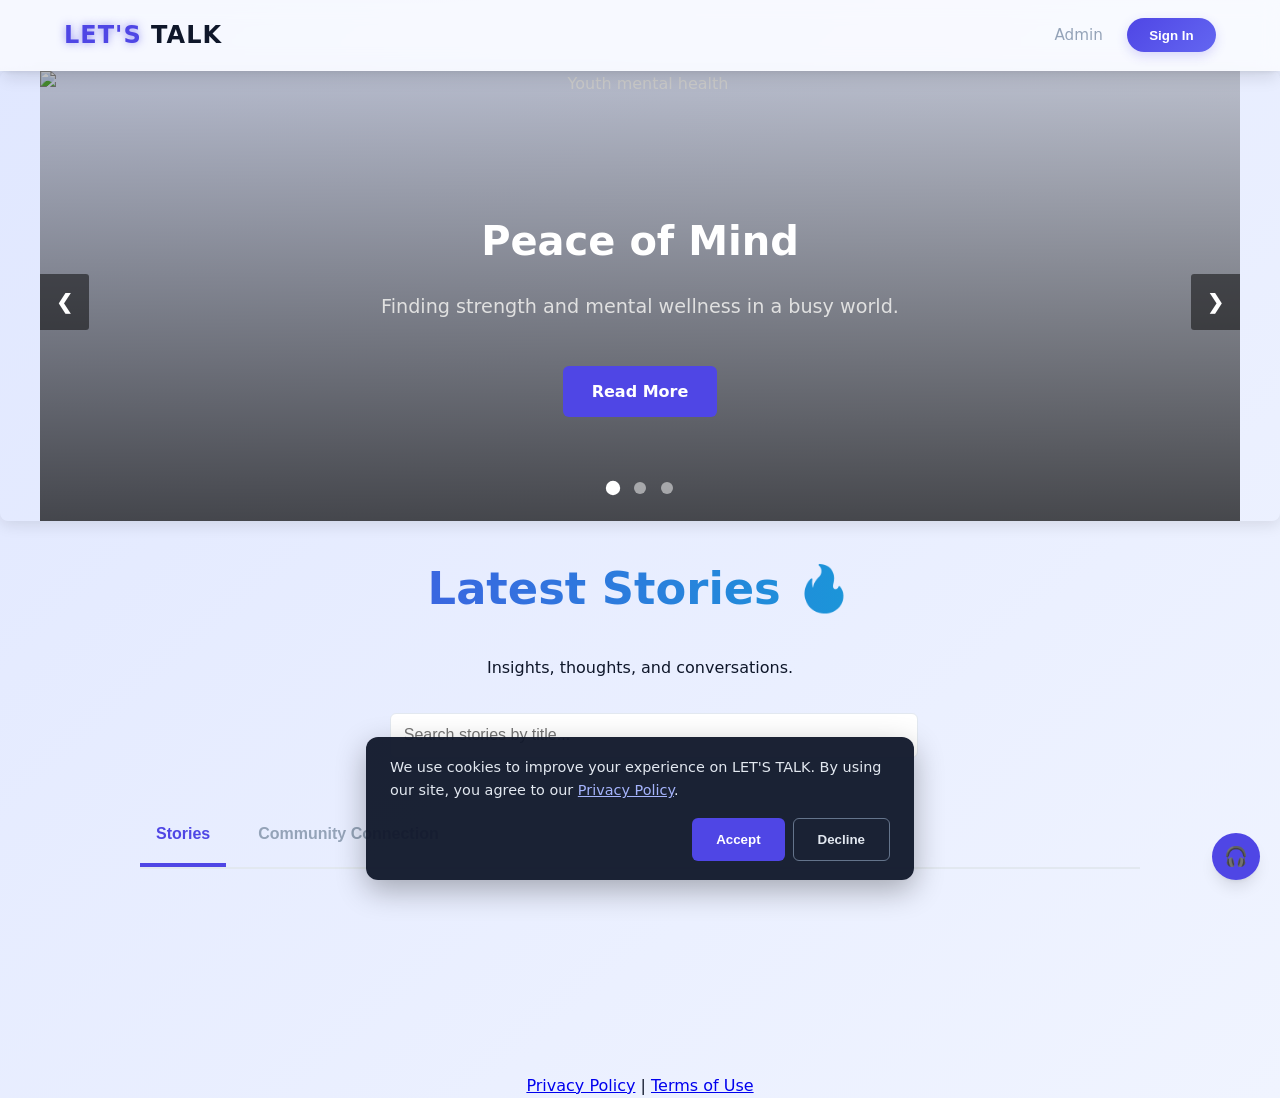
==== commit b720e3e0: "Polished the user experience" ====
--- a/docs/index.html
+++ b/docs/index.html
@@ -76,25 +76,50 @@
             </div>
         </header>
 
-        <!-- Blog Post Feed -->
-        <div id="blog-feed" class="blog-grid">
-            <!-- Posts injected by JS -->
+        <!-- Client Tab Navigation -->
+        <div class="admin-tabs client-tabs" style="margin-bottom: 2rem;">
+            <button class="tab-btn active" data-tab="stories-tab">Stories</button>
+            <button class="tab-btn" data-tab="community-tab">Community Connection</button>
+            <button id="live-chat-tab-btn" class="tab-btn" data-tab="live-chat-section" style="display: none;">Live Chat</button>
         </div>
 
-        <!-- Infinite Scroll Sentinel -->
-        <div id="infinite-scroll-sentinel" style="text-align: center; padding: 2rem 0; min-height: 50px;">
-            <!-- Spinner/Status injected by JS -->
+        <!-- Tab content: Blog Stories -->
+        <div id="stories-tab" class="tab-content active">
+            <div id="blog-feed" class="blog-grid">
+                <!-- Posts injected by JS -->
+            </div>
+            <!-- Infinite Scroll Sentinel -->
+            <div id="infinite-scroll-sentinel" style="text-align: center; padding: 2rem 0; min-height: 50px;">
+                <!-- Spinner/Status injected by JS -->
+            </div>
         </div>
 
-        <!-- Community Connection Trigger -->
-        <div class="interaction-box" style="text-align: center;">
-            <h3 style="margin-bottom: 0.5rem;">Community Connection</h3>
-            <p style="margin-bottom: 1.5rem;">Have a question, comment, or concern? We're here to listen and grow together.</p>
-            <button id="community-modal-trigger">question? comment? concern?</button>
-            
-            <div id="public-chats">
-                <h4>Recent Conversations</h4>
-                <!-- Chat responses from blogger will appear here -->
+        <!-- Tab content: Community Connection -->
+        <div id="community-tab" class="tab-content">
+            <div class="interaction-box">
+                <h3 style="margin-bottom: 0.5rem;">Community Connection</h3>
+                <p style="margin-bottom: 1.5rem;">Have a question, comment, or concern? We're here to listen and grow together.</p>
+                <button id="community-modal-trigger">question? comment? concern?</button>
+                
+                <div id="public-chats">
+                    <h4>Recent Conversations</h4>
+                    <!-- Chat responses from blogger will appear here -->
+                </div>
+            </div>
+        </div>
+
+        <!-- Tab content: Live Chat (Separate Section) -->
+        <div id="live-chat-section" class="tab-content">
+            <div class="interaction-box">
+                <h3 style="margin-bottom: 1rem;">Live Community Chat</h3>
+                <div id="live-messages-container" style="height: 450px; overflow-y: auto; display: flex; flex-direction: column; gap: 10px; padding: 1rem; background: #f8fafc; border: 1px solid #e2e8f0; border-radius: 8px; margin-bottom: 1rem;">
+                    <!-- Real-time messages will appear here -->
+                </div>
+                <div id="typing-indicator" style="font-size: 0.8rem; color: var(--gray); height: 1.2rem; margin-bottom: 0.5rem; font-style: italic;"></div>
+                <form id="live-chat-form" style="display: flex; gap: 10px;">
+                    <input type="text" id="live-chat-input" placeholder="Say something to the community..." style="margin: 0; flex: 1;">
+                    <button type="submit">Send Message</button>
+                </form>
             </div>
         </div>
     </div>
@@ -114,7 +139,6 @@
             <h3>Reply to: <span id="modal-post-title"></span></h3>
             <p>Your thoughts are valuable! Share your reply below.</p>
             <form id="reply-form">
-                <input type="text" id="reply-user-name" placeholder="Your Name (Optional)">
                 <textarea id="reply-message" placeholder="Type your reply here..."></textarea>
                 <input type="hidden" id="hidden-post-id">
                 <input type="hidden" id="hidden-post-title">
--- a/docs/css/style.css
+++ b/docs/css/style.css
@@ -64,9 +64,10 @@
 .post-card {
     background: var(--white);
     border-radius: 12px;
-    overflow: hidden;
+    /* overflow: hidden; Removed to allow share menu to pop up */
     box-shadow: var(--shadow);
     transition: transform 0.2s;
+    scroll-margin-top: 100px; /* Offset for the sticky header */
 }
 
 .post-card:hover {
@@ -95,6 +96,7 @@
     width: 100%;
     height: 180px;
     object-fit: cover;
+    border-radius: 12px 12px 0 0;
     border-bottom: 1px solid #f1f5f9;
 }
 
@@ -557,7 +559,7 @@
 /* --- Admin Tabs Navigation --- */
 .admin-tabs {
     display: flex;
-    gap: 1rem;
+    gap: 0.5rem;
     margin-bottom: 2rem;
     border-bottom: 2px solid #e2e8f0;
     padding: 0;
@@ -565,7 +567,22 @@
     position: sticky;
     top: 60px; /* Adjusted to sit right below your nav */
     z-index: 90;
-}
+    overflow-x: auto;
+    scrollbar-width: none;
+    -ms-overflow-style: none;
+    -webkit-overflow-scrolling: touch;
+}
+
+.client-tabs {
+    background: transparent;
+    border-bottom: 2px solid #e2e8f0;
+    position: static;
+}
+
+.admin-tabs::-webkit-scrollbar {
+    display: none;
+}
+
 .tab-btn {
     display: flex;
     align-items: center;
@@ -573,15 +590,25 @@
     background: none;
     color: var(--gray);
     border: none;
-    padding: 1.2rem 1rem;
-    font-size: 1rem;
+    padding: 1rem 0.8rem;
+    font-size: 0.9rem;
     cursor: pointer;
     border-radius: 0;
     font-weight: 600;
     transition: all 0.3s ease;
     border-bottom: 4px solid transparent;
     white-space: nowrap;
-}
+    flex-shrink: 0;
+}
+
+@media (min-width: 768px) {
+    .admin-tabs { gap: 1rem; }
+    .tab-btn { 
+        padding: 1.2rem 1rem; 
+        font-size: 1rem; 
+    }
+}
+
 .tab-btn i {
     font-size: 1.1rem;
     transition: transform 0.2s ease;
@@ -711,6 +738,7 @@
     gap: 10px;
     margin-bottom: 1rem;
     align-items: center;
+    flex-wrap: wrap; /* Ensures buttons wrap on mobile instead of disappearing */
 }
 
 .like-btn {
@@ -736,6 +764,73 @@
 .toggle-replies-btn:hover {
     background: #cbd5e1;
 }
+
+.highlight-post {
+    animation: pulse-highlight 2s ease-out;
+    border: 2px solid var(--primary);
+}
+
+@keyframes pulse-highlight {
+    0% { box-shadow: 0 0 0 0 rgba(79, 70, 229, 0.7); }
+    70% { box-shadow: 0 0 0 20px rgba(79, 70, 229, 0); }
+    100% { box-shadow: 0 0 0 0 rgba(79, 70, 229, 0); }
+}
+
+.share-btn {
+    background: var(--light);
+    color: var(--primary);
+    border: 1px solid var(--primary);
+    display: flex;
+    align-items: center;
+    gap: 8px;
+}
+.share-btn:hover {
+    background: var(--primary);
+    color: white;
+}
+
+.share-container {
+    position: relative;
+    display: inline-block;
+}
+
+.share-menu {
+    position: absolute;
+    bottom: calc(100% + 10px);
+    left: 50%;
+    transform: translateX(-50%);
+    background: var(--white);
+    box-shadow: var(--shadow);
+    border-radius: 8px;
+    padding: 0.6rem 0.8rem;
+    display: none;
+    gap: 15px;
+    z-index: 100;
+    border: 1px solid #e2e8f0;
+    white-space: nowrap;
+    align-items: center;
+}
+
+.share-menu.active {
+    display: flex;
+    animation: fadeIn 0.2s ease-out;
+}
+
+.share-item {
+    color: var(--gray);
+    font-size: 1.2rem;
+    cursor: pointer;
+    transition: color 0.2s, transform 0.2s;
+    text-decoration: none;
+}
+
+.share-item:hover {
+    transform: scale(1.2);
+}
+
+.share-item.whatsapp:hover { color: #25D366; }
+.share-item.twitter:hover { color: #1DA1F2; }
+.share-item.copy:hover { color: var(--primary); }
 
 .secondary-btn {
     background: var(--light);
@@ -789,5 +884,120 @@
 #community-modal-trigger:hover {
     transform: translateY(-3px);
     box-shadow: 0 8px 25px rgba(79, 70, 229, 0.4);
+}
+/* Live Chat Styles */
+.live-msg {
+    max-width: 80%;
+    padding: 0.6rem 1rem;
+    border-radius: 12px;
+    font-size: 0.9rem;
+    line-height: 1.4;
+}
+.live-msg.me {
+    align-self: flex-end;
+    background: var(--primary);
+    color: white;
+    border-bottom-right-radius: 2px;
+}
+.live-msg.other {
+    align-self: flex-start;
+    background: #e2e8f0;
+    color: var(--dark);
+    border-bottom-left-radius: 2px;
+}
+/* Private DM Specifics */
+.dm-msg {
+    max-width: 85%;
+    padding: 0.8rem;
+    border-radius: 10px;
+    font-size: 0.85rem;
+    position: relative;
+}
+.dm-msg.admin { align-self: flex-start; background: #ffffff; border: 1px solid #e2e8f0; }
+.dm-msg.user { align-self: flex-end; background: #dcf8c6; border: 1px solid #c5e1a5; }
+
+.online-user-item {
+    display: flex;
+    align-items: center;
+    gap: 8px;
+    font-size: 0.85rem;
+    margin-bottom: 8px;
     filter: brightness(1.1);
+}
+
+/* Community Connection Stream Styles */
+.conversation-stream {
+    text-align: left;
+    margin-top: 1.5rem;
+}
+.stream-item {
+    border-bottom: 1px solid #e2e8f0;
+    padding: 1rem 0;
+}
+.slide-wrapper {
+    position: relative;
+    overflow: hidden;
+    user-select: none;
+    touch-action: pan-y;
+    margin-bottom: 0.4rem;
+}
+.slide-content {
+    position: relative;
+    z-index: 2;
+    background: var(--white);
+    transition: transform 0.2s cubic-bezier(0.25, 0.46, 0.45, 0.94);
+    width: 100%;
+}
+.slide-reply-indicator {
+    position: absolute;
+    left: 10px;
+    top: 50%;
+    transform: translateY(-50%);
+    color: var(--primary);
+    font-size: 1.2rem;
+    z-index: 1;
+    opacity: 0;
+    display: flex;
+    align-items: center;
+    gap: 8px;
+    font-weight: 800;
+    font-size: 0.75rem;
+}
+.stream-item:last-child {
+    border-bottom: none;
+}
+.stream-header {
+    display: flex;
+    justify-content: space-between;
+    margin-bottom: 0.5rem;
+    align-items: center;
+}
+.stream-author {
+    font-weight: 700;
+    font-size: 0.9rem;
+    color: var(--dark);
+}
+.stream-date {
+    color: var(--gray);
+    font-size: 0.75rem;
+}
+.stream-text {
+    margin: 0 0 0.6rem 0;
+    color: #334155;
+    font-size: 0.9rem;
+    line-height: 1.4;
+}
+.stream-author-reply {
+    padding-left: 1rem;
+    font-size: 0.85rem;
+    border-left: 2px solid var(--primary);
+    color: var(--dark);
+}
+.reply-badge {
+    display: block;
+    font-weight: 700;
+    color: var(--primary);
+    text-transform: uppercase;
+    font-size: 0.65rem;
+    margin-bottom: 0.1rem;
 }
--- a/docs/css/header.css
+++ b/docs/css/header.css
@@ -93,7 +93,6 @@
 }
 .post-card {
     position: relative;
-    overflow: hidden;
 }
 
 .post-card::before {
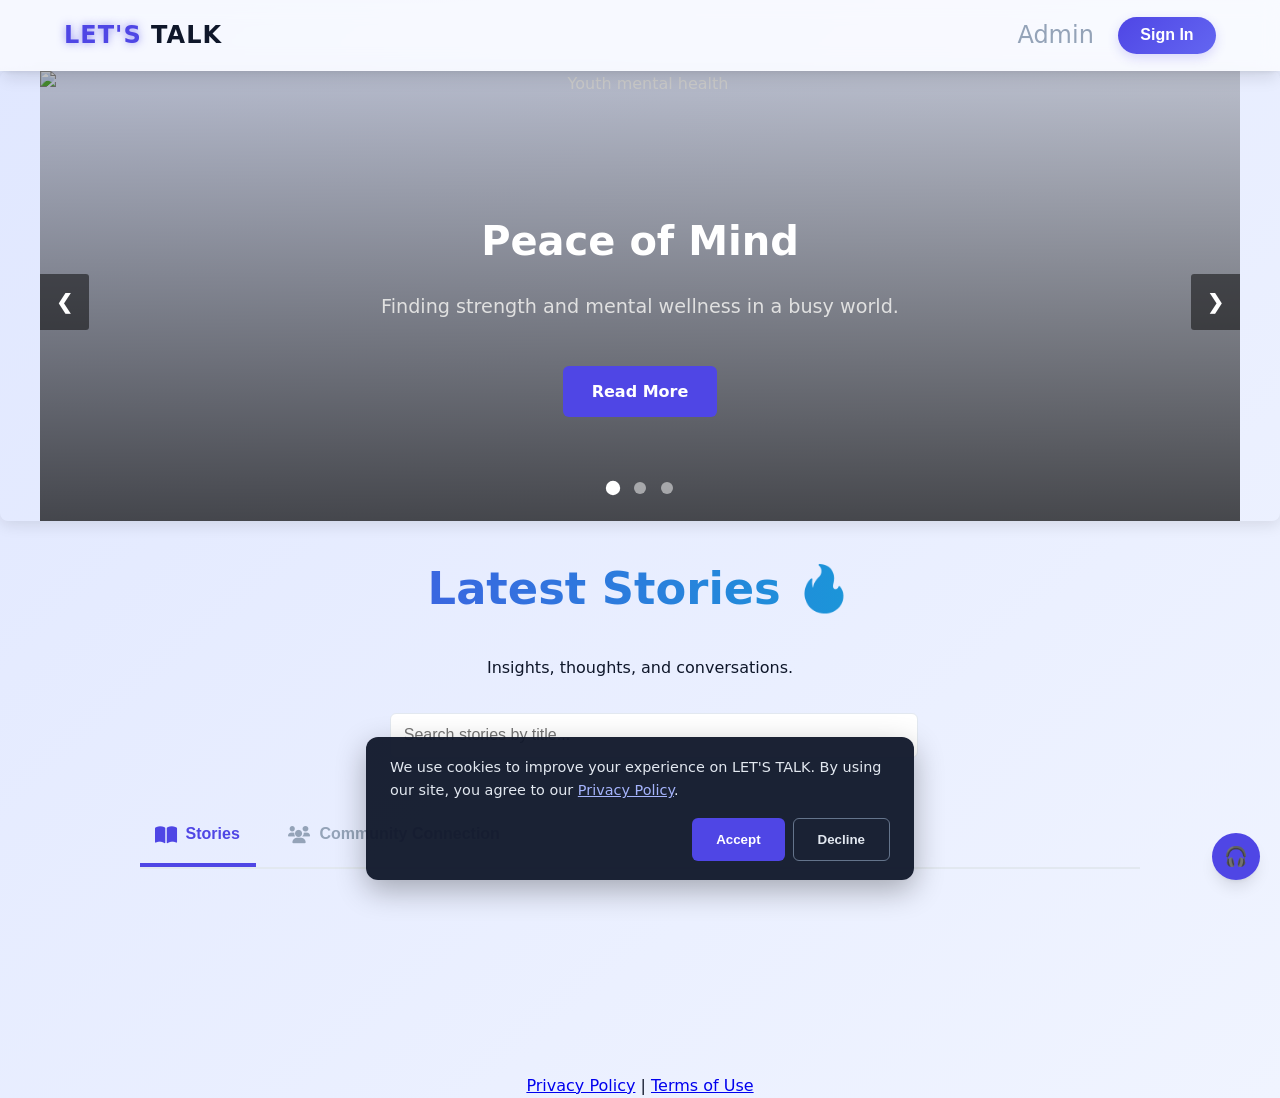
==== commit 69d9d32a: "improved the mobile responsiveness" ====
--- a/docs/index.html
+++ b/docs/index.html
@@ -2,19 +2,21 @@
 <html lang="en">
 <head>
     <meta charset="UTF-8">
+    <meta name="viewport" content="width=device-width, initial-scale=1.0">
     <title>LET'S TALK</title>
     <link rel="stylesheet" href="css/style.css">
     <link rel="stylesheet" href="css/header.css">
     <link rel="stylesheet" href="css/legal.css">
+    <link rel="stylesheet" href="https://cdnjs.cloudflare.com/ajax/libs/font-awesome/6.0.0/css/all.min.css">
 </head>
 <body>
     <nav>
         <div class="logo"><strong>LET'S</strong> TALK</div>
          
         <div class="links">
-            <a href="admin.html" class="admin-link">Admin</a>
+            <a href="admin.html" class="admin-link" style="font-size: 1.5rem;">Admin</a>
             <div id="auth-nav" style="display: flex; align-items: center;">
-                <button id="user-auth-modal-btn" class="login-pill">Sign In</button>
+                <button id="user-auth-modal-btn" class="login-pill" style="font-size: 1rem;">Sign In</button>
                 <div id="user-profile-nav" style="display: none; align-items: center; gap: 10px;">
                     <span id="user-display-name" style="font-weight: 600;"></span>
                     <button id="user-logout-btn" class="secondary-btn" style="width: auto; margin: 0; padding: 0.4rem 1rem;">Logout</button>
@@ -78,9 +80,9 @@
 
         <!-- Client Tab Navigation -->
         <div class="admin-tabs client-tabs" style="margin-bottom: 2rem;">
-            <button class="tab-btn active" data-tab="stories-tab">Stories</button>
-            <button class="tab-btn" data-tab="community-tab">Community Connection</button>
-            <button id="live-chat-tab-btn" class="tab-btn" data-tab="live-chat-section" style="display: none;">Live Chat</button>
+            <button class="tab-btn active" data-tab="stories-tab"><i class="fas fa-book-open"></i> Stories</button>
+            <button class="tab-btn" data-tab="community-tab"><i class="fas fa-users"></i> Community Connection</button>
+            <button id="live-chat-tab-btn" class="tab-btn" data-tab="live-chat-section" style="display: none;"><i class="fas fa-comments"></i> Live Chat</button>
         </div>
 
         <!-- Tab content: Blog Stories -->
--- a/docs/css/style.css
+++ b/docs/css/style.css
@@ -155,6 +155,37 @@
     outline: none;
     border-color: var(--primary);
     box-shadow: 0 0 0 3px rgba(79, 70, 229, 0.1);
+}
+
+@media (max-width: 768px) {
+    body {
+        font-size: 16px; /* Larger base font for mobile readability */
+    }
+    nav {
+        flex-direction: column;
+        padding: 1rem;
+        gap: 0.8rem;
+    }
+    .links {
+        gap: 0.8rem;
+        flex-wrap: wrap;
+        justify-content: center;
+    }
+    .admin-tabs {
+        position: static; /* Prevent tabs from getting stuck under the mobile nav */
+        overflow-x: auto;
+        padding: 0 5px;
+    }
+    .tab-btn {
+        font-size: 1rem;
+        padding: 1rem 1.2rem; /* Larger touch targets */
+    }
+    .glow-title {
+        font-size: 2rem !important;
+    }
+    .container {
+        margin-top: 1rem;
+    }
 }
 
 button {
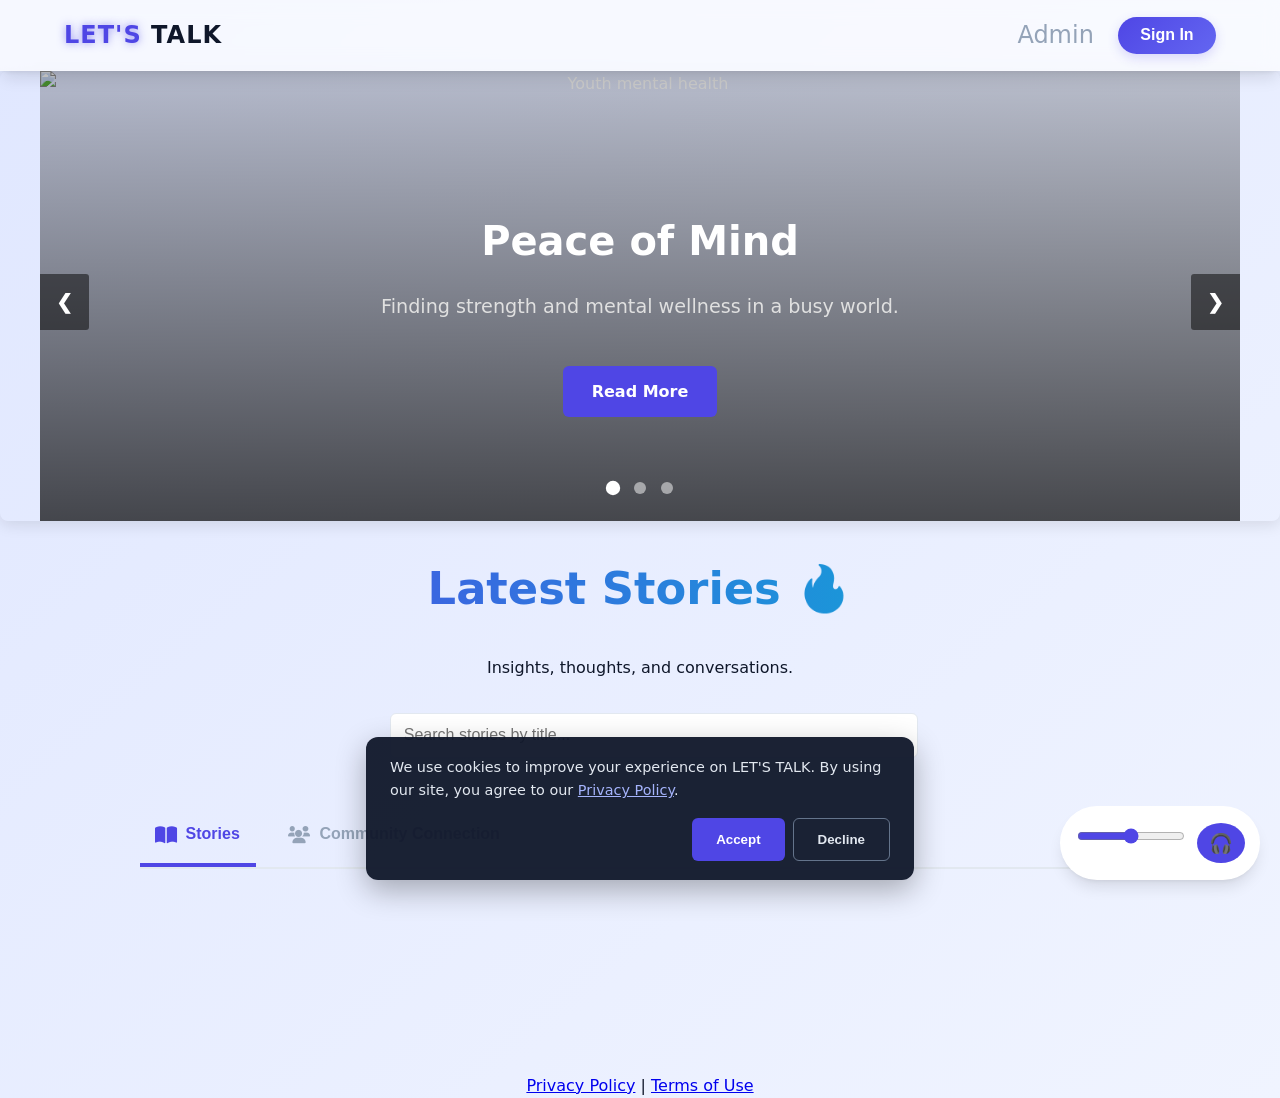
==== commit 1d2ca68c: "updated the music playing volume" ====
--- a/docs/index.html
+++ b/docs/index.html
@@ -127,11 +127,14 @@
     </div>
 
 <audio id="bg-music" loop>
-    <source src="https://www.soundhelix.com/examples/mp3/SoundHelix-Song-1.mp3" type="audio/mpeg">
+    <source src="music/cecilwinas1.mp3" type="audio/mpeg">
 </audio>
 
 <button id="back-to-top" title="Back to top">↑</button>
-<button id="music-toggle">🎧</button>
+<div id="music-controls">
+    <input type="range" id="volume-slider" min="0" max="1" step="0.01" value="0.5">
+    <button id="music-toggle">🎧</button>
+</div>
 
     <script type="module" src="js/ui.js"></script>
     <!-- Reply Modal moved out of the cookie banner -->
--- a/docs/css/style.css
+++ b/docs/css/style.css
@@ -503,17 +503,38 @@
     }
 }
 
-#music-toggle {
+#music-controls {
     position: fixed;
     bottom: 20px;
     right: 20px;
+    display: flex;
+    align-items: center;
+    gap: 10px;
+    background: white;
+    padding: 6px 15px;
+    border-radius: 50px;
+    box-shadow: var(--shadow);
+    z-index: 101;
+}
+
+#music-toggle {
     background: var(--primary);
     color: white;
     border-radius: 50%;
-    padding: 12px;
+    width: 40px;
+    height: 40px;
+    display: flex;
+    align-items: center;
+    justify-content: center;
     font-size: 1.2rem;
-    box-shadow: var(--shadow);
-    cursor: pointer;
+    cursor: pointer;
+    border: none;
+}
+
+#volume-slider {
+    width: 80px;
+    cursor: pointer;
+    accent-color: var(--primary);
 }
 
 #back-to-top {
@@ -918,23 +939,39 @@
 }
 /* Live Chat Styles */
 .live-msg {
-    max-width: 80%;
-    padding: 0.6rem 1rem;
-    border-radius: 12px;
-    font-size: 0.9rem;
-    line-height: 1.4;
+    max-width: 75%;
+    padding: 0.8rem 1.1rem;
+    border-radius: 1.2rem;
+    font-size: 0.92rem;
+    line-height: 1.5;
+    box-shadow: 0 1px 3px rgba(0,0,0,0.08);
+    position: relative;
+    word-wrap: break-word;
 }
 .live-msg.me {
     align-self: flex-end;
-    background: var(--primary);
+    background: linear-gradient(135deg, var(--primary), var(--primary-hover));
     color: white;
-    border-bottom-right-radius: 2px;
+    border-bottom-right-radius: 4px;
+    margin-left: auto;
 }
 .live-msg.other {
     align-self: flex-start;
-    background: #e2e8f0;
+    background: #ffffff;
     color: var(--dark);
-    border-bottom-left-radius: 2px;
+    border-bottom-left-radius: 4px;
+    border: 1px solid #e2e8f0;
+    margin-right: auto;
+}
+.live-msg small {
+    display: block;
+    opacity: 0.85;
+    font-size: 0.7rem;
+    margin-bottom: 0.3rem;
+    font-weight: 600;
+}
+.live-msg.me small {
+    text-align: right;
 }
 /* Private DM Specifics */
 .dm-msg {
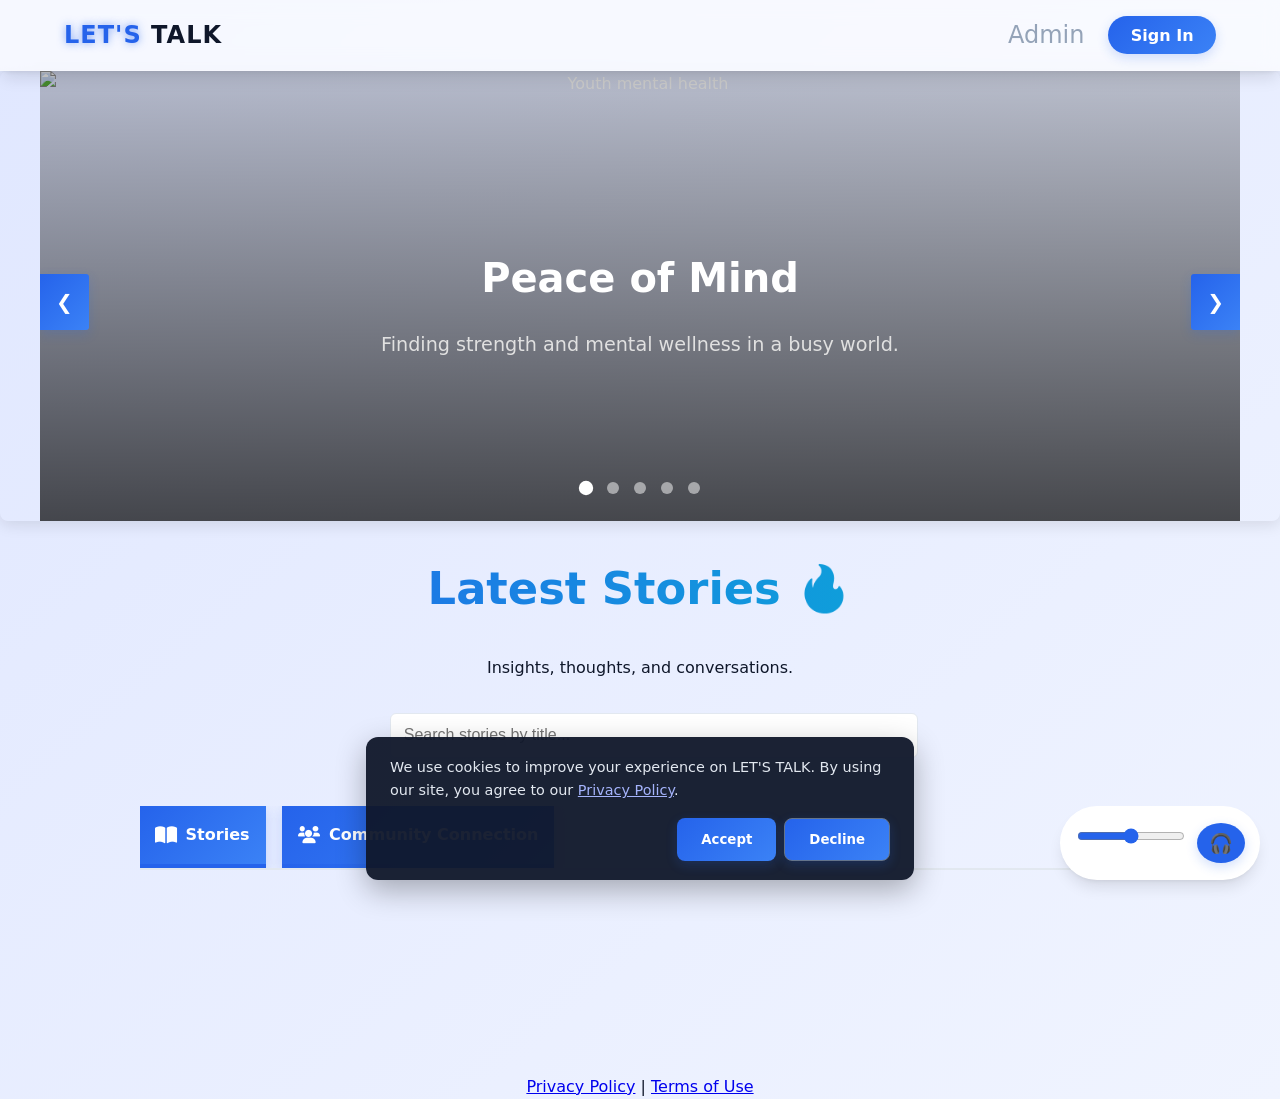
==== commit 672d0448: "centralized shared utilities in utilis.js, added a background image in login background" ====
--- a/docs/index.html
+++ b/docs/index.html
@@ -35,7 +35,6 @@
                 <div class="slide-caption"> 
                     <h2>Peace of Mind</h2>
                     <p>Finding strength and mental wellness in a busy world.</p>
-                    <a href="#" class="read-more-btn" data-post-id="YOUR_POST_ID_1">Read More</a>
                 </div>
             </div>
             <!-- Slide 2: Youth for Christ Focus -->
@@ -44,7 +43,6 @@
                 <div class="slide-caption">
                     <h2>Rooted in Faith</h2>
                     <p>Winning the generation for Christ through love and truth.</p>
-                    <a href="#" class="read-more-btn" data-post-id="YOUR_POST_ID_2">Read More</a>
                 </div>
             </div>
             <!-- Slide 3: Youth Related Topics -->
@@ -53,7 +51,22 @@
                 <div class="slide-caption">
                     <h2>Our Generation, Our Voice</h2>
                     <p>Tackling real issues and celebrating youth culture together.</p>
-                    <a href="#" class="read-more-btn" data-post-id="YOUR_POST_ID_3">Read More</a>
+                </div>
+            </div>
+            <!-- Slide 4: Purpose & Growth -->
+            <div class="slide">
+                <img src="https://images.unsplash.com/photo-1522202176988-66273c2fd55f?q=80&w=2071&auto=format&fit=crop" alt="Purpose and Growth" class="slider-image">
+                <div class="slide-caption">
+                    <h2>Finding Your Purpose</h2>
+                    <p>Discovering the unique path set out for your life.</p>
+                </div>
+            </div>
+            <!-- Slide 5: Community & Connection -->
+            <div class="slide">
+                <img src="https://images.unsplash.com/photo-1523240795612-9a054b0db644?q=80&w=2070&auto=format&fit=crop" alt="Community Connection" class="slider-image">
+                <div class="slide-caption">
+                    <h2>Stronger Together</h2>
+                    <p>Building lasting connections that inspire and uplift.</p>
                 </div>
             </div>
         </div>
@@ -63,6 +76,8 @@
             <span class="dot active" onclick="currentSlide(1)"></span>
             <span class="dot" onclick="currentSlide(2)"></span>
             <span class="dot" onclick="currentSlide(3)"></span>
+            <span class="dot" onclick="currentSlide(4)"></span>
+            <span class="dot" onclick="currentSlide(5)"></span>
         </div>
     </div>
 </section>
@@ -118,9 +133,12 @@
                     <!-- Real-time messages will appear here -->
                 </div>
                 <div id="typing-indicator" style="font-size: 0.8rem; color: var(--gray); height: 1.2rem; margin-bottom: 0.5rem; font-style: italic;"></div>
-                <form id="live-chat-form" style="display: flex; gap: 10px;">
-                    <input type="text" id="live-chat-input" placeholder="Say something to the community..." style="margin: 0; flex: 1;">
-                    <button type="submit">Send Message</button>
+                <form id="live-chat-form" style="display: flex; gap: 10px; align-items: flex-end;">
+                    <textarea id="live-chat-input" placeholder="Say something to the community..." rows="1" style="margin: 0; flex: 1;"></textarea>
+                    <button type="submit" class="send-btn">
+                        <i class="fas fa-paper-plane"></i>
+                        <span class="btn-text">Send Message</span>
+                    </button>
                 </form>
             </div>
         </div>
@@ -192,5 +210,6 @@
         <a href="privacy.html">Privacy Policy</a> |
         <a href="terms.html">Terms of Use</a>
     </footer>
+    <script type="module" src="js/utils.js"></script>
 </body>
 </html>
--- a/docs/css/style.css
+++ b/docs/css/style.css
@@ -1,13 +1,15 @@
 :root {
-    --primary: #4f46e5;
-    --primary-hover: #4338ca;
+    --primary: #2563eb;
+    --primary-hover: #1d4ed8;
     --dark: #0f172a;
     --light: #f1f5f9;
     --gray: #94a3b8;
     --white: #ffffff;
     --danger: #ef4444;
     --success: #10b981;
+    --neon: #22d3ee;
     --shadow: 0 10px 15px -3px rgb(0 0 0 / 0.1), 0 4px 6px -4px rgb(0 0 0 / 0.1);
+    --shadow-hover: 0 10px 25px rgba(37, 99, 235, 0.4);
 }
 
 body {
@@ -183,31 +185,176 @@
     .glow-title {
         font-size: 2rem !important;
     }
+        .send-btn .btn-text {
+            display: none;
+        }
+        .send-btn {
+            width: 45px;
+            height: 45px;
+            padding: 0;
+            flex-shrink: 0;
+        }
     .container {
         margin-top: 1rem;
     }
-}
-
-button {
-    background: var(--primary);
+
+    /* Admin Live Chat Responsiveness */
+    .admin-chat-wrapper {
+        flex-direction: column;
+        height: 80vh;
+        min-height: 550px;
+        padding: 0.75rem;
+        gap: 1rem;
+        max-height: 90vh;
+    }
+    .admin-chat-sidebar {
+        width: 100%;
+        height: 150px;
+        border-right: none;
+        border-bottom: 1px solid #e2e8f0;
+        padding-right: 0;
+        padding-bottom: 0.75rem;
+    }
+    .admin-chat-main {
+        height: 0;
+        flex: 1;
+    }
+    .admin-messages-list {
+        padding: 0.75rem;
+        gap: 12px;
+    }
+}
+
+/* --- Unified Button System --- */
+button, .btn {
+    display: inline-flex;
+    align-items: center;
+    justify-content: center;
+    gap: 8px;
+    padding: 0.8rem 1.5rem;
+    border-radius: 8px;
+    font-weight: 600;
+    cursor: pointer;
+    transition: all 0.25s cubic-bezier(0.4, 0, 0.2, 1);
+    border: none;
+    font-family: inherit;
+    text-decoration: none;
+    position: relative;
+    overflow: hidden;
+}
+
+/* Variants */
+.btn-primary, button:not(.secondary-btn):not(.like-btn):not(.delete-post-btn):not(.delete-msg-btn) {
+    background: linear-gradient(135deg, var(--primary), #3b82f6);
     color: white;
-    padding: 0.8rem 1.5rem;
-    border: none;
-    border-radius: 6px;
-    cursor: pointer;
-    font-weight: 600;
-    transition: opacity 0.2s;
-}
-
-button:hover {
-    background: var(--primary-hover);
+    box-shadow: 0 4px 12px rgba(37, 99, 235, 0.2);
+}
+
+.btn-secondary, .secondary-btn {
+    background: var(--light);
+    color: var(--dark);
+    border: 1px solid #e2e8f0;
+}
+
+.btn-danger, .delete-post-btn {
+    background: var(--danger);
+    color: white;
+}
+
+.btn-success {
+    background: var(--success);
+    color: white;
+}
+
+/* Hover & Active States */
+button:hover, .btn:hover {
+    transform: translateY(-2px);
+    filter: brightness(1.1);
+    box-shadow: var(--shadow-hover);
+}
+
+button:active, .btn:active {
+    transform: translateY(0) scale(0.96);
+}
+
+button:disabled {
+    opacity: 0.6;
+    cursor: not-allowed;
+    transform: none !important;
+}
+
+/* Loading State */
+.btn.is-loading {
+    pointer-events: none;
+    color: transparent !important;
+}
+
+.btn.is-loading::after {
+    content: "";
+    position: absolute;
+    width: 20px;
+    height: 20px;
+    top: 50%;
+    left: 50%;
+    margin-top: -10px;
+    margin-left: -10px;
+    border: 3px solid rgba(255, 255, 255, 0.3);
+    border-radius: 50%;
+    border-top-color: white;
+    animation: spin 0.8s linear infinite;
+    z-index: 10;
+}
+
+.btn-secondary.is-loading::after {
+    border-top-color: var(--primary);
+    border-color: rgba(79, 70, 229, 0.1);
+}
+
+/* Special Utility Styles */
+.btn-pill {
+    border-radius: 999px;
+}
+
+.btn-glow:hover {
+    box-shadow: 0 0 10px var(--neon), 0 0 20px var(--neon);
+}
+
+/* Shine Effect Animation */
+.btn-shine::after {
+    content: "";
+    position: absolute;
+    top: 0;
+    left: -100%;
+    width: 100%;
+    height: 100%;
+    background: linear-gradient(
+        120deg,
+        transparent,
+        rgba(255, 255, 255, 0.3),
+        transparent
+    );
+    transition: 0.6s;
+}
+
+.btn-shine:hover::after {
+    left: 100%;
+}
+
+/* Legacy Overrides Clean-up */
+.secondary-btn {
+    width: 100%;
+    margin-top: 10px;
+}
+
+.send-btn .btn-text {
+    /* Handled by gap in .btn base */
 }
 
 .login-pill {
-    background: linear-gradient(135deg, var(--primary), #6366f1);
+    background: linear-gradient(135deg, var(--primary), #3b82f6);
     border-radius: 999px;
     padding: 0.6rem 1.4rem;
-    box-shadow: 0 4px 12px rgba(79, 70, 229, 0.2);
+    box-shadow: 0 4px 12px rgba(37, 99, 235, 0.2);
 }
 
 button:disabled {
@@ -234,6 +381,7 @@
 
 /* Login Form Styling */
 #login-section {
+    position: relative;
     max-width: 400px;
     margin: 4rem auto;
     padding: 2rem;
@@ -241,6 +389,25 @@
     border-radius: 12px;
     box-shadow: var(--shadow);
     text-align: center;
+    z-index: 1;
+}
+
+#login-section::before {
+    content: '';
+    position: fixed;
+    top: -20%;
+    left: -10%;
+    width: 120%;
+    height: 140%;
+    background: linear-gradient(rgba(224, 231, 255, 0.85), rgba(224, 231, 255, 0.85)), 
+                url('https://images.unsplash.com/photo-1499750310107-5fef28a66643?q=80&w=2070&auto=format&fit=crop');
+    background-size: cover;
+    background-position: center;
+    transform: rotate(-5deg) translateY(var(--parallax-y, 0px));
+    z-index: -1;
+    pointer-events: none;
+    filter: saturate(0.8);
+    transition: transform 0.1s ease-out;
 }
 
 #login-section h1 {
@@ -344,23 +511,6 @@
 .slide-caption p {
     font-size: 1.2rem;
     color: #e0e0e0;
-}
-
-/* Read More Button in Slider */
-.read-more-btn {
-    display: inline-block;
-    margin-top: 1.5rem;
-    padding: 0.8rem 1.8rem;
-    background-color: var(--primary);
-    color: var(--white);
-    text-decoration: none;
-    border-radius: 6px;
-    font-weight: 600;
-    transition: background-color 0.3s ease, transform 0.2s ease;
-}
-.read-more-btn:hover {
-    background-color: var(--primary-hover);
-    transform: translateY(-2px);
 }
 
 /* Navigation Buttons */
@@ -946,23 +1096,50 @@
     line-height: 1.5;
     box-shadow: 0 1px 3px rgba(0,0,0,0.08);
     position: relative;
+    position: relative;
     word-wrap: break-word;
-}
-.live-msg.me {
-    align-self: flex-end;
+    margin: 0;
+}
+
+.slide-wrapper.me .live-msg,
+.slide-wrapper.me .slide-content .live-msg {
+    align-self: flex-end !important;
     background: linear-gradient(135deg, var(--primary), var(--primary-hover));
     color: white;
     border-bottom-right-radius: 4px;
     margin-left: auto;
 }
-.live-msg.other {
-    align-self: flex-start;
+
+.slide-wrapper.other .live-msg,
+.slide-wrapper.other .slide-content .live-msg {
+    align-self: flex-start !important;
     background: #ffffff;
     color: var(--dark);
     border-bottom-left-radius: 4px;
     border: 1px solid #e2e8f0;
     margin-right: auto;
 }
+
+.delete-msg-btn {
+    position: absolute;
+    top: 5px;
+    right: 10px;
+    font-size: 0.7rem;
+    cursor: pointer;
+    opacity: 0;
+    transition: opacity 0.2s;
+    color: var(--danger);
+    z-index: 10;
+}
+
+.live-msg:hover .delete-msg-btn {
+    opacity: 0.7;
+}
+
+.delete-msg-btn:hover {
+    opacity: 1 !important;
+}
+
 .live-msg small {
     display: block;
     opacity: 0.85;
@@ -970,7 +1147,7 @@
     margin-bottom: 0.3rem;
     font-weight: 600;
 }
-.live-msg.me small {
+.slide-wrapper.me .live-msg small {
     text-align: right;
 }
 /* Private DM Specifics */
@@ -1007,13 +1184,31 @@
     overflow: hidden;
     user-select: none;
     touch-action: pan-y;
-    margin-bottom: 0.4rem;
-}
+    display: flex;
+    flex-direction: column;
+    width: 100%;
+    height: auto;
+    min-height: min-content;
+    margin-bottom: 8px;
+    padding: 2px 0;
+    box-sizing: border-box;
+    flex-shrink: 0;
+}
+
 .slide-content {
     position: relative;
+    width: 100%;
+    display: flex;
+    flex-direction: column;
     z-index: 2;
+    transition: transform 0.2s cubic-bezier(0.25, 0.46, 0.45, 0.94);
+}
+
+/* Keep full-width and background for community stream items only */
+.stream-item .slide-content,
+.user-msg-slide .slide-content,
+.author-reply-slide .slide-content {
     background: var(--white);
-    transition: transform 0.2s cubic-bezier(0.25, 0.46, 0.45, 0.94);
     width: 100%;
 }
 .slide-reply-indicator {
@@ -1068,4 +1263,186 @@
     text-transform: uppercase;
     font-size: 0.65rem;
     margin-bottom: 0.1rem;
+}
+
+/* --- Admin Live Chat Layout Improvements --- */
+.admin-chat-wrapper {
+    display: flex;
+    gap: 1.5rem;
+    height: 700px; /* Fixed height is more reliable for independent scrolls */
+    min-height: 600px;
+    max-height: 80vh;
+    overflow: hidden; 
+    background: var(--white);
+    border-radius: 12px;
+    padding: 1.5rem;
+    box-shadow: var(--shadow);
+    border: 1px solid #e2e8f0;
+    box-sizing: border-box;
+}
+
+.admin-chat-sidebar {
+    width: 320px;
+    flex-shrink: 0;
+    display: flex;
+    flex-direction: column;
+    border-right: 1px solid #e2e8f0;
+    padding-right: 1.5rem;
+    height: 100%; /* Fill wrapper height */
+    overflow-y: auto;
+    scrollbar-width: thin;
+}
+
+.admin-chat-main {
+    flex: 1;
+    display: flex;
+    flex-direction: column;
+    min-width: 0;
+    height: 100%; /* Fill wrapper height */
+    overflow: hidden; /* Prevent main area from growing */
+}
+
+.thread-item {
+    padding: 0.8rem;
+    border-radius: 8px;
+    background: #f8fafc;
+    border: 1px solid #e2e8f0;
+    cursor: pointer;
+    margin-bottom: 8px;
+    transition: all 0.2s ease;
+}
+
+.thread-item.active {
+    background: #dbeafe !important;
+    border-color: var(--primary) !important;
+    border-left: 4px solid var(--primary) !important;
+}
+
+.admin-messages-list {
+    flex: 1;
+    min-height: 0; /* Critical for flexbox children to scroll correctly */
+    overflow-y: auto;
+    background: #f8fafc;
+    padding: 1rem;
+    border-radius: 8px;
+    display: flex;
+    flex-direction: column;
+    gap: 16px;
+    scrollbar-width: thin;
+}
+
+.admin-chat-form,
+#live-chat-form {
+    display: flex;
+    gap: 10px;
+    margin-top: 1rem;
+    align-items: flex-end;
+}
+
+/* Reply Previews in Live Chat */
+.reply-preview-bar {
+    background: #f1f5f9;
+    padding: 8px 12px;
+    border-left: 4px solid var(--primary);
+    display: none;
+    justify-content: space-between;
+    align-items: center;
+    font-size: 0.85rem;
+    border-radius: 8px 8px 0 0;
+    margin-bottom: -1px;
+    z-index: 5;
+    width: 100%;
+    box-sizing: border-box;
+}
+.reply-preview-bar span {
+    overflow: hidden;
+    text-overflow: ellipsis;
+    white-space: nowrap;
+    max-width: 80%;
+}
+.reply-preview-bar i {
+    cursor: pointer;
+    color: var(--gray);
+    padding: 4px;
+}
+.reply-preview-bar i:hover { color: var(--danger); }
+
+.reply-preview-in-msg {
+    font-size: 0.75rem;
+    opacity: 0.9;
+    background: rgba(0,0,0,0.05);
+    padding: 6px 10px;
+    border-radius: 6px;
+    margin-bottom: 8px;
+    border-left: 3px solid var(--primary);
+}
+.slide-wrapper.me .reply-preview-in-msg {
+    background: rgba(255,255,255,0.1);
+    color: white;
+    border-left-color: rgba(255,255,255,0.5);
+}
+.admin-chat-form input,
+.admin-chat-form textarea,
+#live-chat-form textarea {
+    flex: 1;
+    margin-bottom: 0;
+    resize: none;
+    max-height: 150px;
+    overflow-y: auto;
+}
+
+/* --- Centralized Toast Notifications --- */
+.toast-container {
+    position: fixed;
+    top: 80px;
+    right: 20px;
+    z-index: 10001;
+    display: flex;
+    flex-direction: column;
+    gap: 10px;
+    pointer-events: none;
+}
+
+.toast {
+    min-width: 280px;
+    max-width: 400px;
+    background: white;
+    padding: 1rem 1.25rem;
+    border-radius: 8px;
+    box-shadow: 0 10px 25px rgba(0,0,0,0.15);
+    display: flex;
+    align-items: center;
+    gap: 12px;
+    pointer-events: auto;
+    animation: toastIn 0.4s cubic-bezier(0.175, 0.885, 0.32, 1.275) forwards;
+    border-left: 5px solid var(--primary);
+    font-weight: 500;
+    font-size: 0.9rem;
+}
+
+.toast.success { border-left-color: var(--success); color: #065f46; }
+.toast.error { border-left-color: var(--danger); color: #991b1b; }
+.toast.warning { border-left-color: #f59e0b; color: #92400e; }
+.toast.info { border-left-color: var(--primary); color: #1e40af; }
+
+.toast i {
+    font-size: 1.2rem;
+    flex-shrink: 0;
+}
+
+@keyframes toastIn {
+    from { transform: translateX(120%); opacity: 0; }
+    to { transform: translateX(0); opacity: 1; }
+}
+
+.toast.fade-out {
+    animation: toastOut 0.5s ease forwards;
+}
+
+@keyframes toastOut {
+    to { transform: translateX(120%); opacity: 0; }
+}
+
+@media (max-width: 768px) {
+    .toast-container { top: 20px; right: 10px; left: 10px; }
 }
--- a/docs/css/header.css
+++ b/docs/css/header.css
@@ -17,62 +17,22 @@
 /* Make LET'S glow slightly */
 .logo strong {
     color: var(--primary);
-    text-shadow: 0 0 8px rgba(79, 70, 229, 0.6);
+    text-shadow: 0 0 8px rgba(37, 99, 235, 0.6);
 }
 
 /* Nav links */
-/* Style the login link as a button */
 .links a:not(.admin-link) {
-    background: linear-gradient(135deg, var(--primary), #6366f1);
-    color: white;
+    /* Inherit from global .btn-primary, .btn-pill, and .btn-shine via classes in HTML */
+    /* Or keep these specific rules here if you don't want to touch HTML yet */
+    composes: btn btn-primary btn-pill btn-shine;
     padding: 0.6rem 1.4rem;
-    border-radius: 999px; /* pill shape */
-    text-decoration: none;
-    font-weight: 600;
-    letter-spacing: 0.3px;
-    box-shadow: 0 6px 15px rgba(79, 70, 229, 0.3);
-    transition: all 0.25s ease;
-    position: relative;
-    overflow: hidden;
 }
 
-/* Hover effect */
-.links a:not(.admin-link):hover {
-    transform: translateY(-2px);
-    box-shadow: 0 10px 25px rgba(79, 70, 229, 0.4);
-    background: linear-gradient(135deg, var(--primary-hover), #4f46e5);
-}
-
-/* Click effect */
-.links a:not(.admin-link):active {
-    transform: scale(0.95);
-}
-
-/* Shine animation */
-.links a:not(.admin-link)::after {
-    content: "";
-    position: absolute;
-    top: 0;
-    left: -100%;
-    width: 100%;
-    height: 100%;
-    background: linear-gradient(
-        120deg,
-        transparent,
-        rgba(255,255,255,0.4),
-        transparent
-    );
-    transition: 0.6s;
-}
-
-.links a:hover::after {
-    left: 100%;
-}
 /* Glow animation */
 .glow-title {
     font-size: 2.8rem;
     font-weight: 800;
-    background: linear-gradient(90deg, #4f46e5, #06b6d4, #4f46e5);
+    background: linear-gradient(90deg, #2563eb, #06b6d4, #2563eb);
     background-size: 200%;
     
     /* Fix starts here */
@@ -80,7 +40,7 @@
     -webkit-background-clip: text;
     -webkit-text-fill-color: transparent;
     /* Fallback for browsers that don't support it */
-    color: #4f46e5; 
+    color: #2563eb; 
     
     animation: glowMove 4s linear infinite;
 }
@@ -99,7 +59,7 @@
     content: '';
     position: absolute;
     inset: 0;
-    background: linear-gradient(120deg, transparent, rgba(79,70,229,0.2), transparent);
+    background: linear-gradient(120deg, transparent, rgba(37, 99, 235, 0.2), transparent);
     opacity: 0;
     transition: opacity 0.3s ease;
     pointer-events: none;
@@ -107,15 +67,6 @@
 
 .post-card:hover::before {
     opacity: 1;
-}
-
-:root {
-    --neon: #22d3ee;
-}
-
-/* Neon glow accents */
-button:hover {
-    box-shadow: 0 0 10px var(--neon), 0 0 20px var(--neon);
 }
 
 .slide-caption h2 {
